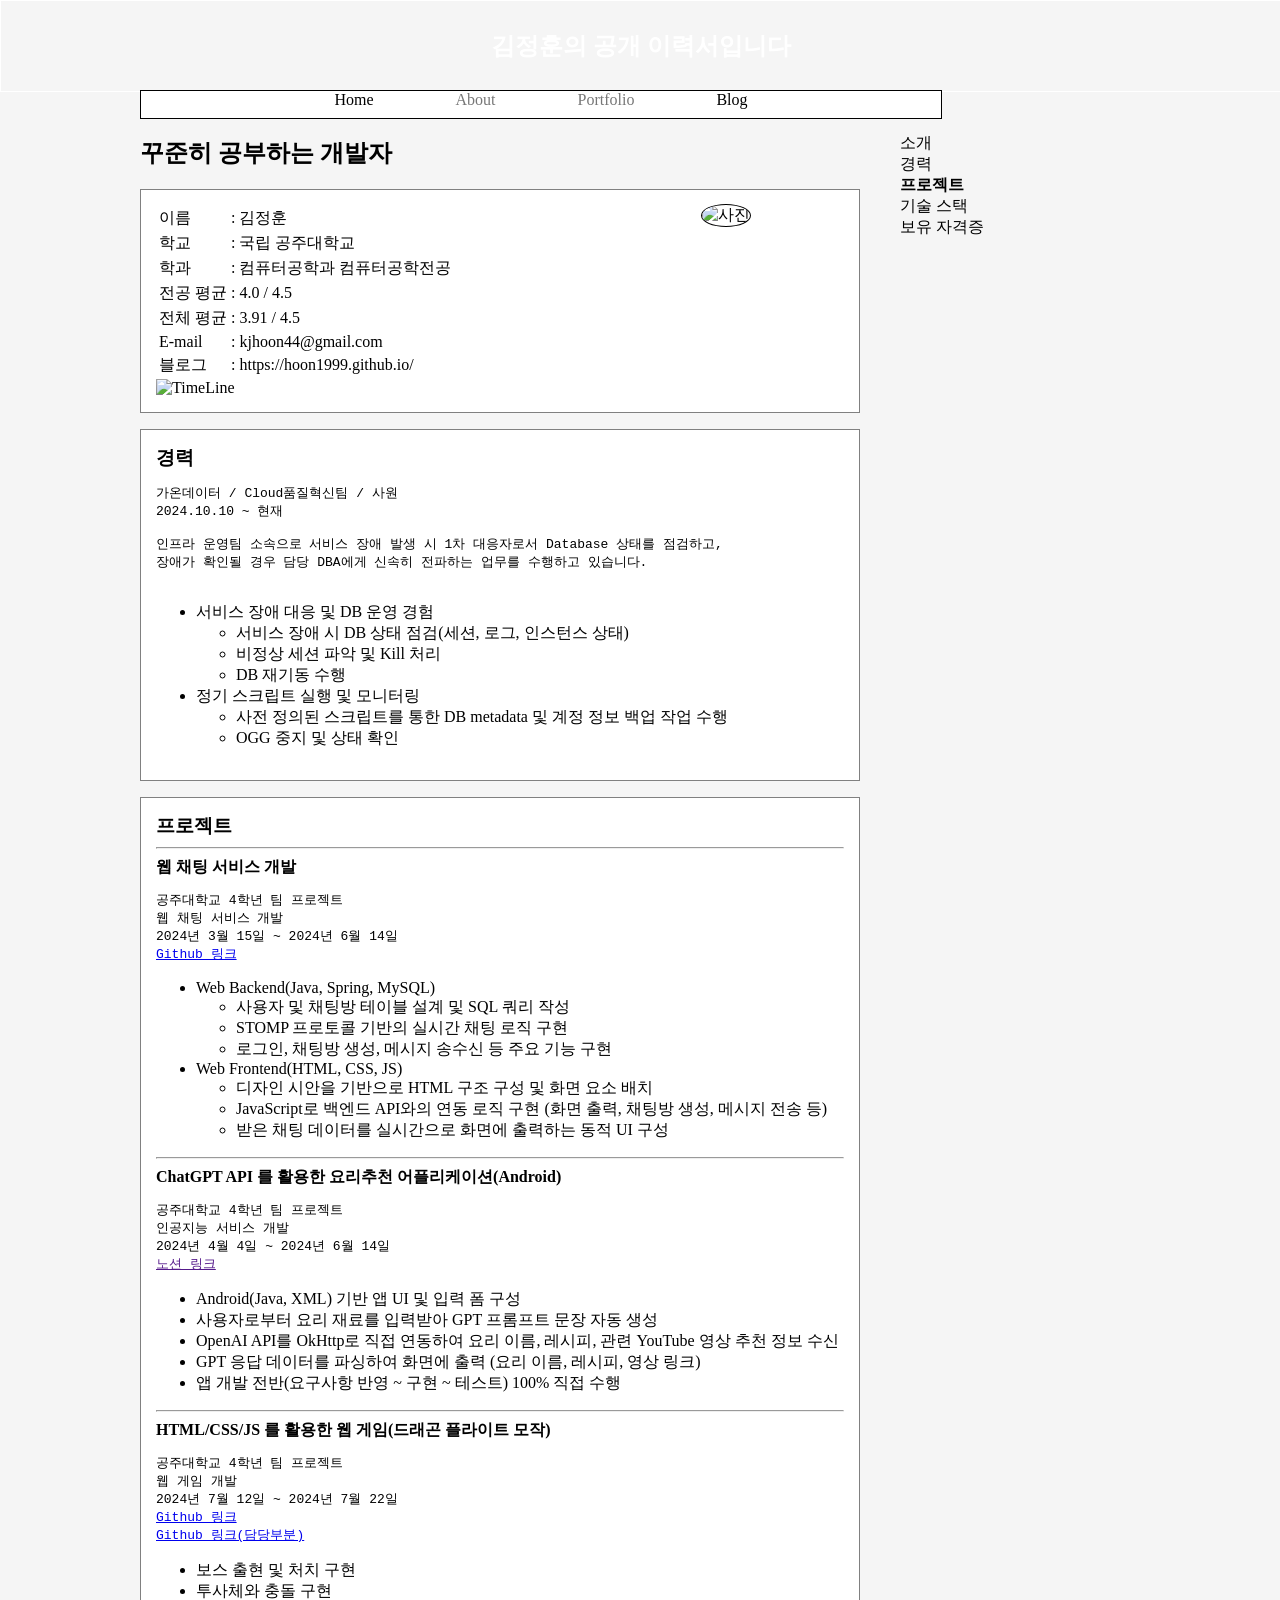
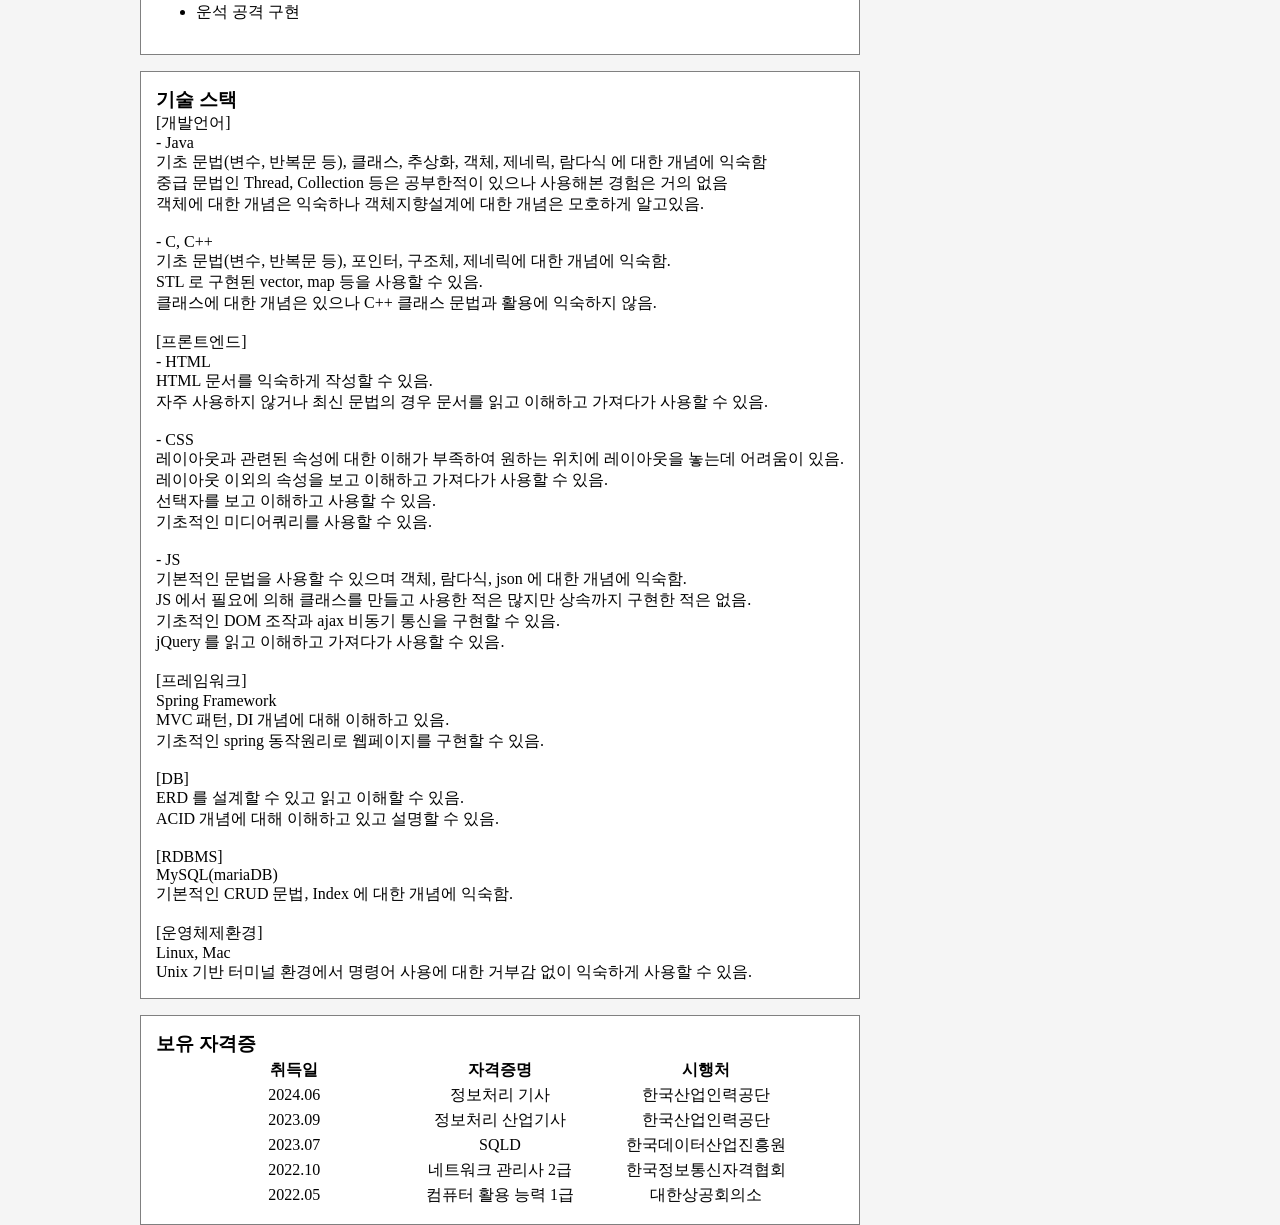
==== index.html @ f15c45e7 "fix: ToC 버그 수정 및 디버깅 코드 삭제 h3 태그에 data-index 값이 있어야 entry.target.dataset.index 로 값을 가져올 수 있었다." ====
<!DOCTYPE html>
<html lang="ko">

<head>
	<meta charset="UTF-8">
	<meta name="viewport" content="width=device-width, initial-scale=1.0">
	<title>resume</title>
	<style>
		
	</style>
	<link rel="stylesheet" href="./style.css">
	<script src="./js/toc.js"></script>
</head>

<body>
	<header>
		<h2>김정훈의 공개 이력서입니다</h2>
	</header>
	<nav>
		<ul class="nav">
			<li><a href="#" id="btnHome">Home</a></li>
			<li class="disabled"><a href="#section" id="btnAbout">About</a></li>
			<li class="disabled" id="btnPortfolio"><a>Portfolio</a></li>
			<li><a href="#footer" id="btnBlog">Blog</a></li>
		</ul>
	</nav>

	<section id="section">
		<h3 data-index="0" style="visibility: hidden; height: 0; margin: 0; padding: 0;">소개</h3>
		<h1>꾸준히 공부하는 개발자</h1>
		<p></p>
		<div id="imageWrapper" style="float: right; visibility: visible;">
			<img style="border-radius: 50%;" src="https://hoon1999.github.io/assets/img/avatar/profile.jpeg" alt="사진">
		</div>
		<div class="page-card">
			<table id="profile">
				<tr>
					<td>이름</td>
					<td>:</td>
					<td>김정훈</td>
				</tr>
				<tr>
					<td>학교</td>
					<td>:</td>
					<td>국립 공주대학교</td>
				</tr>
				<tr>
					<td>학과</td>
					<td>:</td>
					<td>컴퓨터공학과 컴퓨터공학전공</td>
				</tr>
				<tr>
					<td>전공 평균</td>
					<td>:</td>
					<td>4.0 / 4.5</td>
				</tr>
				<tr>
					<td>전체 평균</td>
					<td>:</td>
					<td>3.91 / 4.5</td>
				</tr>
				<tr>
					<td>E-mail</td>
					<td>:</td>
					<td>kjhoon44@gmail.com</td>
				</tr>
				<tr>
					<td>블로그</td>
					<td>:</td>
					<td>https://hoon1999.github.io/</td>
				</tr>
			</table>
			<img src="https://raw.githubusercontent.com/Hoon1999/resume/refs/heads/main/2024_Timeline.png" alt="TimeLine" width="100%">
		</div>

		<p></p>

		<div style="clear: both;" class="page-card">
			<h3 data-index="1">경력</h3>
			<pre>가온데이터 / Cloud품질혁신팀 / 사원 
2024.10.10 ~ 현재

인프라 운영팀 소속으로 서비스 장애 발생 시 1차 대응자로서 Database 상태를 점검하고, 
장애가 확인될 경우 담당 DBA에게 신속히 전파하는 업무를 수행하고 있습니다.
			</pre>
			<p>
				<ul>
					<li>서비스 장애 대응 및 DB 운영 경험</li>
					<ul>
						<li>서비스 장애 시 DB 상태 점검(세션, 로그, 인스턴스 상태)</li>
						<li>비정상 세션 파악 및 Kill 처리</li>
						<li>DB 재기동 수행</li>
					</ul>
					<li>정기 스크립트 실행 및 모니터링</li>
					<ul>
						<li>사전 정의된 스크립트를 통한 DB metadata 및 계정 정보 백업 작업 수행</li>
						<li>OGG 중지 및 상태 확인</li>
					</ul>
				</ul>
			</p>
		</div>
		<p></p>
		<div class="page-card">
			<h3 data-index="2">프로젝트</h3>
			<hr>
		<div>
			<h4>웹 채팅 서비스 개발</h4>
			<pre>공주대학교 4학년 팀 프로젝트
웹 채팅 서비스 개발
2024년 3월 15일 ~ 2024년 6월 14일
<A href="https://github.com/Hoon1999/knung">Github 링크</A></pre>
			<ul>
				<li>Web Backend(Java, Spring, MySQL)</li>
				<ul>
					<li>사용자 및 채팅방 테이블 설계 및 SQL 쿼리 작성</li>
					<li>STOMP 프로토콜 기반의 실시간 채팅 로직 구현</li>
					<li>로그인, 채팅방 생성, 메시지 송수신 등 주요 기능 구현</li>
				</ul>
				<li>Web Frontend(HTML, CSS, JS)</li>
				<ul>
					<li>디자인 시안을 기반으로 HTML 구조 구성 및 화면 요소 배치</li>
					<li>JavaScript로 백엔드 API와의 연동 로직 구현 (화면 출력, 채팅방 생성, 메시지 전송 등)</li>
					<li>받은 채팅 데이터를 실시간으로 화면에 출력하는 동적 UI 구성</li>
				</ul>
			</ul>
		</div>
		<hr>
		<div>
			<h4>ChatGPT API 를 활용한 요리추천 어플리케이션(Android)</h4>
			<pre>공주대학교 4학년 팀 프로젝트
인공지능 서비스 개발
2024년 4월 4일 ~ 2024년 6월 14일
<A href="">노션 링크</A></pre>
			<ul>
				<li>Android(Java, XML) 기반 앱 UI 및 입력 폼 구성</li>
				<li>사용자로부터 요리 재료를 입력받아 GPT 프롬프트 문장 자동 생성</li>
				<li>OpenAI API를 OkHttp로 직접 연동하여 요리 이름, 레시피, 관련 YouTube 영상 추천 정보 수신</li>
				<li>GPT 응답 데이터를 파싱하여 화면에 출력 (요리 이름, 레시피, 영상 링크)</li>
				<li>앱 개발 전반(요구사항 반영 ~ 구현 ~ 테스트) 100% 직접 수행</li>
			</ul>
		</div>
		<hr>
		<div>
			<h4>HTML/CSS/JS 를 활용한 웹 게임(드래곤 플라이트 모작)</h4>
			<pre>공주대학교 4학년 팀 프로젝트
웹 게임 개발
2024년 7월 12일 ~ 2024년 7월 22일
<A href="https://github.com/seojin0806/html_teamproject">Github 링크</A>
<A href="https://github.com/seojin0806/html_teamproject/blob/main/source/js/boss.js">Github 링크(담당부분)</A></pre>
			<ul>
				<li>보스 출현 및 처치 구현</li>
				<li>투사체와 충돌 구현</li>
				<li>운석 공격 구현</li>
			</ul>
		</div>
		</div>
		<p></p>
		<div class="page-card">
			<h3 data-index="3">기술 스택</h3>
			[개발언어]<br>
			- Java <br>
			기초 문법(변수, 반복문 등), 클래스, 추상화, 객체, 제네릭, 람다식 에 대한 개념에 익숙함<br>
			중급 문법인 Thread, Collection 등은 공부한적이 있으나 사용해본 경험은 거의 없음<br>
			객체에 대한 개념은 익숙하나 객체지향설계에 대한 개념은 모호하게 알고있음.<br>
			<br>
			- C, C++<br>
			기초 문법(변수, 반복문 등), 포인터, 구조체, 제네릭에 대한 개념에 익숙함.<br>
			STL 로 구현된 vector, map 등을 사용할 수 있음.<br>
			클래스에 대한 개념은 있으나 C++ 클래스 문법과 활용에 익숙하지 않음.<br>
			<br>
			[프론트엔드]<br>
			- HTML<br>
			HTML 문서를 익숙하게 작성할 수 있음.<br>
			자주 사용하지 않거나 최신 문법의 경우 문서를 읽고 이해하고 가져다가 사용할 수 있음.<br>
			<br>
			- CSS<br>
			레이아웃과 관련된 속성에 대한 이해가 부족하여 원하는 위치에 레이아웃을 놓는데 어려움이 있음.<br>
			레이아웃 이외의 속성을 보고 이해하고 가져다가 사용할 수 있음.<br>
			선택자를 보고 이해하고 사용할 수 있음.<br>
			기초적인 미디어쿼리를 사용할 수 있음.<br>
			<br>
			- JS<br>
			기본적인 문법을 사용할 수 있으며 객체, 람다식, json 에 대한 개념에 익숙함.<br>
			JS 에서 필요에 의해 클래스를 만들고 사용한 적은 많지만 상속까지 구현한 적은 없음.<br>
			기초적인 DOM 조작과 ajax 비동기 통신을 구현할 수 있음.<br>
			jQuery 를 읽고 이해하고 가져다가 사용할 수 있음.<br>
			<br>
			[프레임워크]<br>
			Spring Framework<br>
			MVC 패턴, DI 개념에 대해 이해하고 있음.<br>
			기초적인 spring 동작원리로 웹페이지를 구현할 수 있음.<br>
			<br>
			[DB]<br>
			ERD 를 설계할 수 있고 읽고 이해할 수 있음.<br>
			ACID 개념에 대해 이해하고 있고 설명할 수 있음.<br>
			<br>
			[RDBMS]<br>
			MySQL(mariaDB)<br>
			기본적인 CRUD 문법, Index 에 대한 개념에 익숙함.<br>
			<br>
			[운영체제환경]<br>
			Linux, Mac<br>
			Unix 기반 터미널 환경에서 명령어 사용에 대한 거부감 없이 익숙하게 사용할 수 있음.<br>
		</div>

		<p></p>
		
		<div class="page-card">
			<h3 data-index="4">보유 자격증</h3>
			<table style="width: 90%; margin: 0 auto;">
				<thead>
					<tr>
						<th>취득일</th>
						<th>자격증명</th>
						<th>시행처</th>
					</tr>
				</thead>
				<tbody>
					<tr>
						<td>2024.06</td>
						<td>정보처리 기사</td>
						<td>한국산업인력공단</td>
					</tr>
					<tr>
						<td>2023.09</td>
						<td>정보처리 산업기사</td>
						<td>한국산업인력공단</td>
					</tr>
					<tr>
						<td>2023.07</td>
						<td>SQLD</td>
						<td>한국데이터산업진흥원</td>
					</tr>
					<tr>
						<td>2022.10</td>
						<td>네트워크 관리사 2급</td>
						<td>한국정보통신자격협회</td>
					</tr>
					<tr>
						<td>2022.05</td>
						<td>컴퓨터 활용 능력 1급</td>
						<td>대한상공회의소</td>
					</tr>
				</tbody>
			</table>
		</div>

	</section>
	<aside>
		<ul id="toc-list">
		</ul>
	</aside>
	<!-- <footer id="footer" style="clear:both">
		<br>
		E-mail : kjhoon44@gmail.com<br>
		Github : https://github.com/Hoon1999/<br>
		GitBlog : https://hoon1999.github.io/<br>
	</footer> -->

	<script>
		createToC();
		let btnHome = document.getElementById('btnHome');
		btnHome.addEventListener('click', function (e) {
			e.preventDefault();

			window.scrollTo({ top: 0, behavior: 'smooth' });

		})
		// let btnAbout = document.getElementById('btnAbout');
		// btnAbout.addEventListener('click', function (e) {
		// 	e.preventDefault();

		// 	let element = document.querySelector('.hobby');
		// 	let headerOffset = 340;
		// 	let elementPosition = element.getBoundingClientRect().top;
		// 	let offsetPosition = elementPosition + window.pageYOffset - headerOffset;

		// 	window.scrollTo({ top: offsetPosition, behavior: 'smooth' });

		// })
		let btnBlog = document.getElementById('btnBlog');
		btnBlog.addEventListener('click', function (e) {
			e.preventDefault();

			window.scrollTo({ top: 2360, behavior: 'smooth' });

		})
		// window.addEventListener('scroll', function () {

		// 	let a = window.scrollX;
		// 	let b = window.scrollY;
		// 	console.log(b);
		// })
	</script>
</body>

</html>
---- style.css ----
html {
    background-color: whitesmoke;
}

header,
nav {
    width: 800px;
}

body {
    width: 1000px;
    margin: 0px;
    margin-left: auto;
    margin-right: auto;
    background-color: transparent;
    display: flex;
}

header {
    border: 1px solid;
    text-align: center;
    line-height: 10vh;
    top: 0;
    left: 0;
    width: 100%;
    height: 10vh;
    background-image: url("https://github.com/Hoon1999/hoon1999.github.io/assets/100833901/7d29a40a-dee0-406c-abfc-4e9dd7403afb");
    background-repeat: no-repeat;
    background-size: cover;
    color: white;
    position: fixed;
}

nav {
    border: 1px solid;
    text-align: center;
    background-color: white;
    position: fixed;
    top: 10vh;
    height: 3vh;
}

nav ul {
    margin: 0;
    padding-inline-start: 0;
}

.nav>li {
    list-style: none;
    display: inline;
    margin: 3%;
}

.nav>li>a {
    display: inline;
    padding: 10px 15px;
}

.nav>li>a:hover,
.nav>li>a:focus,
.nav>li>a:link,
.nav>li>a:visited {
    text-decoration: none;
    color: inherit;
}

.nav>li.disabled>a {
    color: #777;
}

section {
    height: auto;
    margin-left: 0%;
    float: none;
    margin-top: 13vh;
}

.page-card {
    background-color: white;
    border: 1px solid gray;
    padding: 15px;
}

footer {
    height: 10vh;
    background-color: #F2F2F2;
}

h2,
h3,
h4 {
    margin: 0px;
}


#imageWrapper {
    width: 20%;
    aspect-ratio: 1/1;
    margin: 15px;
}

#imageWrapper>img {
    width: 100%;
    aspect-ratio: 1/1;
    border: 1px solid black;
}
th {
    width: 25%;
}
td {
    text-align: center;
}
#profile td {
    text-align: left;
}

aside {
    width: 200px;
    margin-top: 13vh;
    position: sticky;
    top: 13vh;
    height: 200px;
}

.toc-list>a {
    text-decoration: none;
    color: inherit;
}

.toc-item {
    list-style: none;
}

.toc-item.selected {
    font-weight: bold;
}
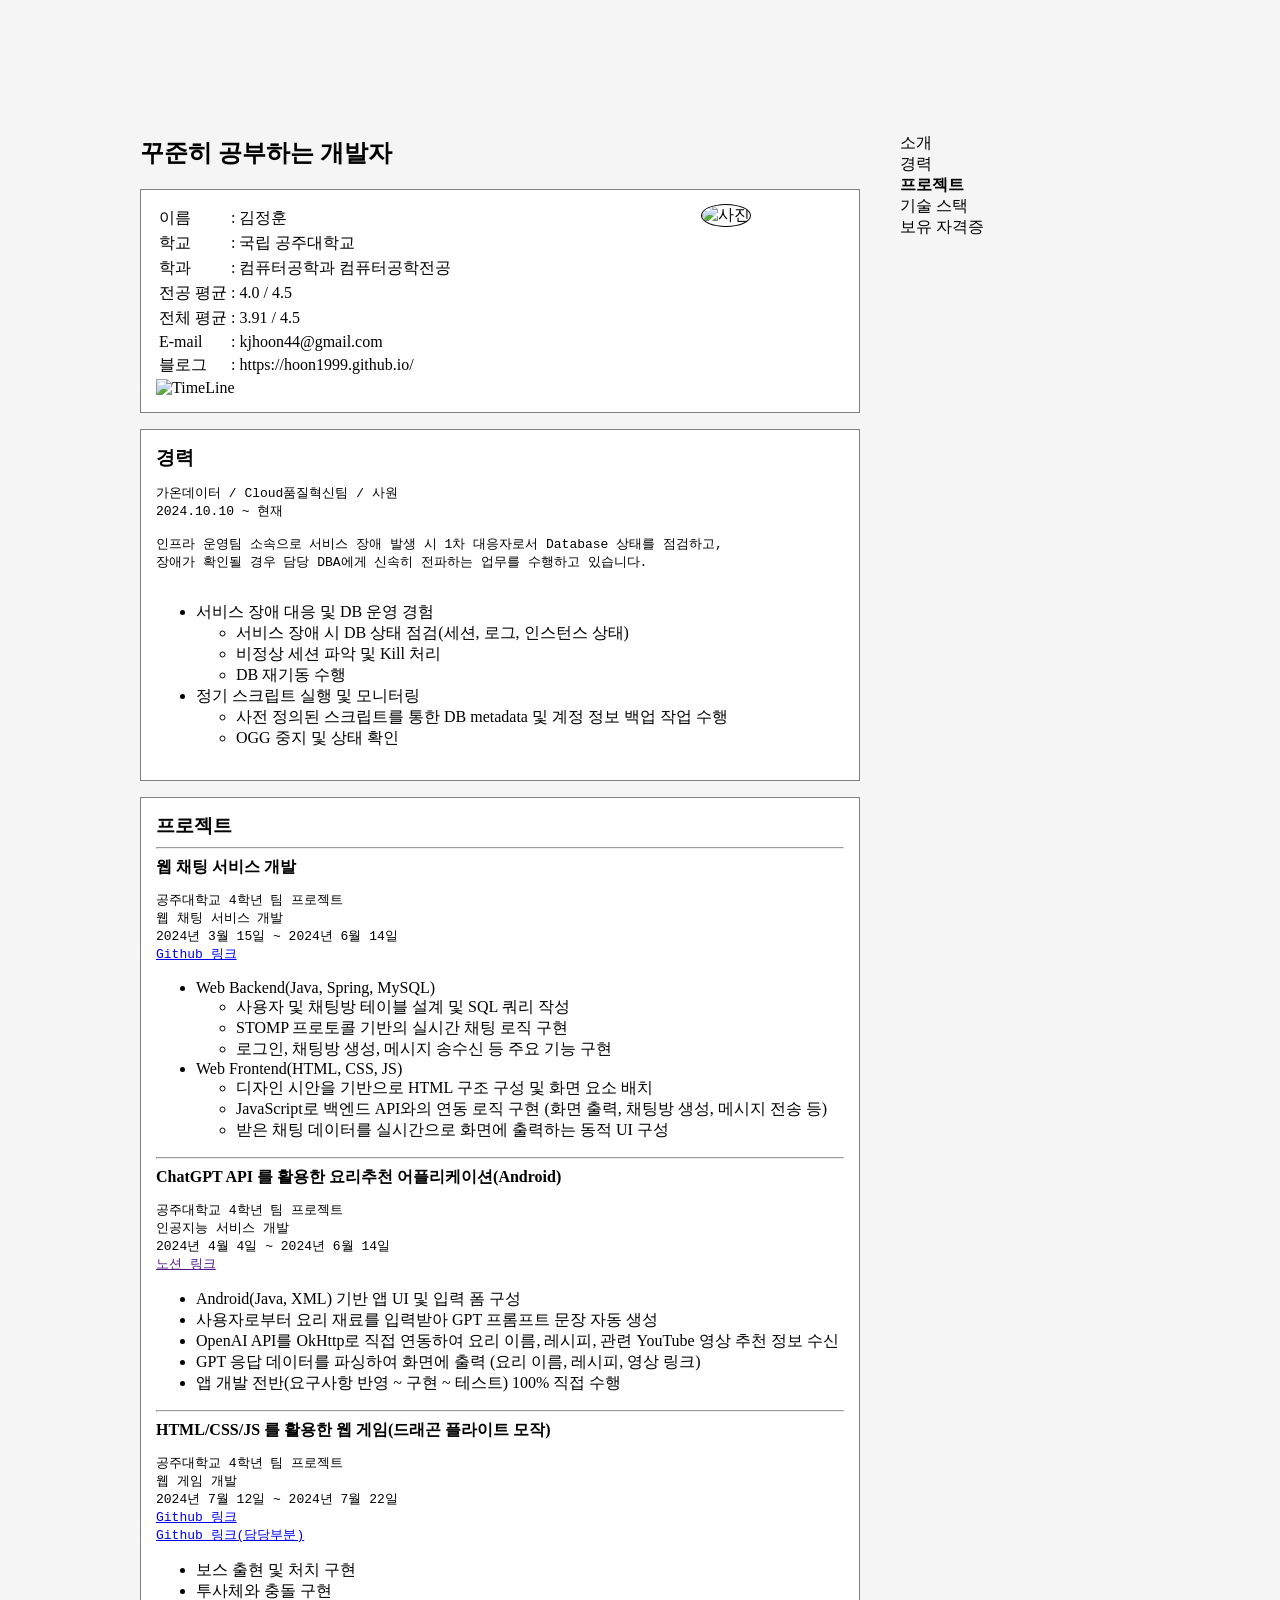
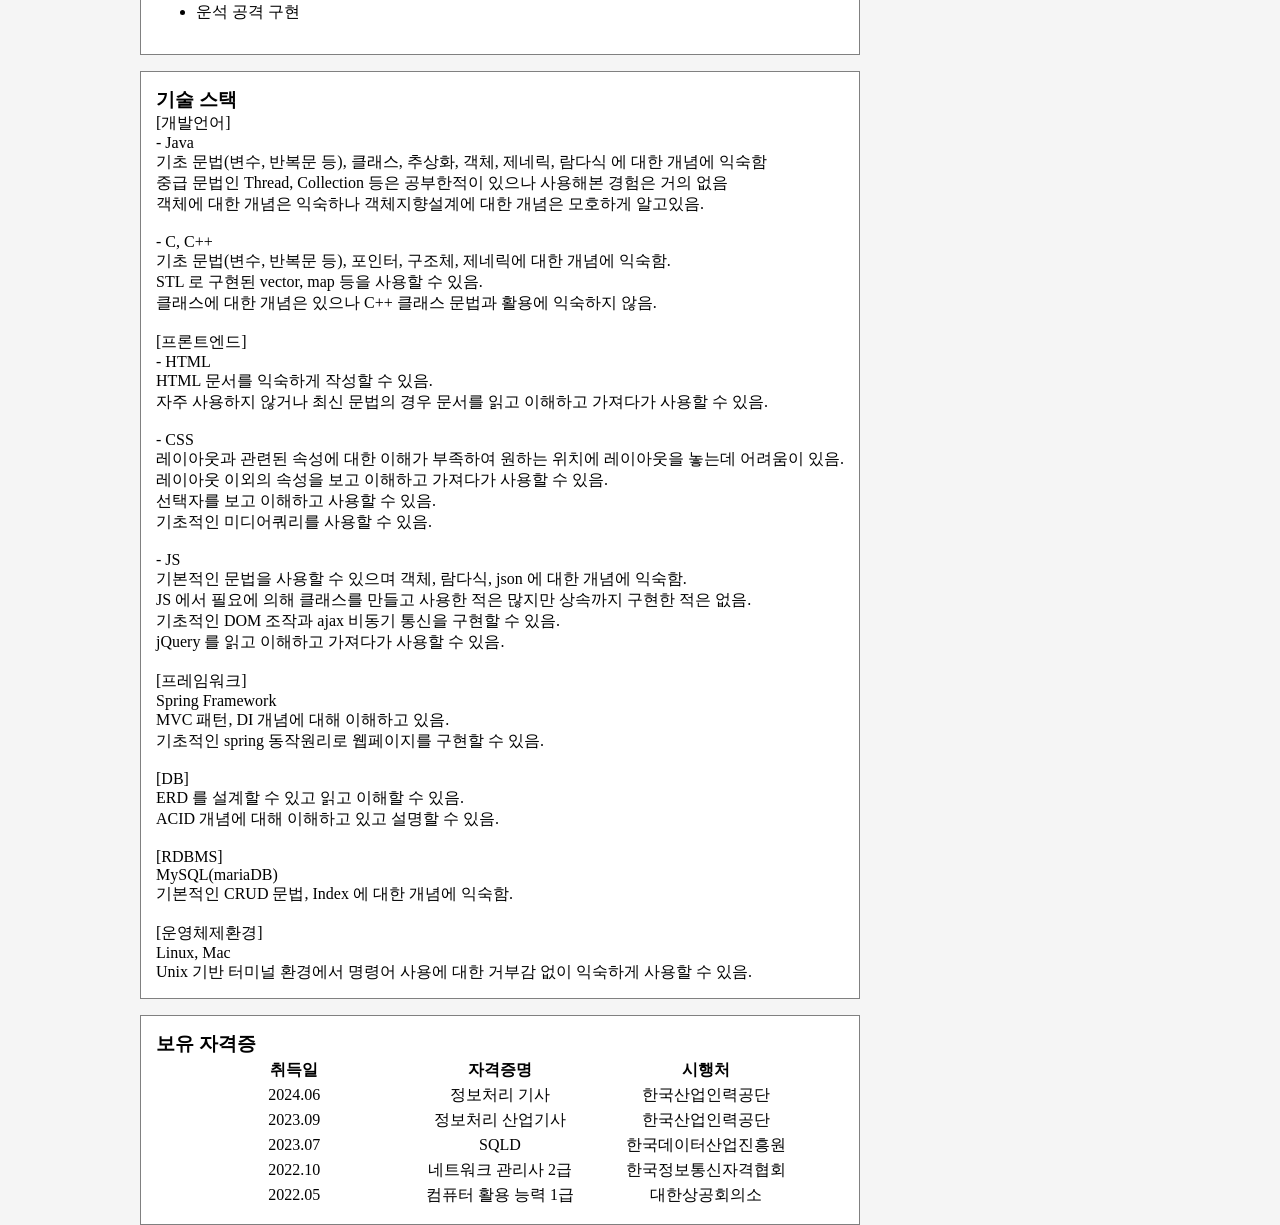
==== commit 043ea70d: "refactor: header, nav 삭제 및 ToC 스크롤 offset 수정" ====
--- a/index.html
+++ b/index.html
@@ -13,18 +13,7 @@
 </head>
 
 <body>
-	<header>
-		<h2>김정훈의 공개 이력서입니다</h2>
-	</header>
-	<nav>
-		<ul class="nav">
-			<li><a href="#" id="btnHome">Home</a></li>
-			<li class="disabled"><a href="#section" id="btnAbout">About</a></li>
-			<li class="disabled" id="btnPortfolio"><a>Portfolio</a></li>
-			<li><a href="#footer" id="btnBlog">Blog</a></li>
-		</ul>
-	</nav>
-
+	
 	<section id="section">
 		<h3 data-index="0" style="visibility: hidden; height: 0; margin: 0; padding: 0;">소개</h3>
 		<h1>꾸준히 공부하는 개발자</h1>
--- a/style.css
+++ b/style.css
@@ -1,10 +1,5 @@
 html {
     background-color: whitesmoke;
-}
-
-header,
-nav {
-    width: 800px;
 }
 
 body {
@@ -29,43 +24,6 @@
     background-size: cover;
     color: white;
     position: fixed;
-}
-
-nav {
-    border: 1px solid;
-    text-align: center;
-    background-color: white;
-    position: fixed;
-    top: 10vh;
-    height: 3vh;
-}
-
-nav ul {
-    margin: 0;
-    padding-inline-start: 0;
-}
-
-.nav>li {
-    list-style: none;
-    display: inline;
-    margin: 3%;
-}
-
-.nav>li>a {
-    display: inline;
-    padding: 10px 15px;
-}
-
-.nav>li>a:hover,
-.nav>li>a:focus,
-.nav>li>a:link,
-.nav>li>a:visited {
-    text-decoration: none;
-    color: inherit;
-}
-
-.nav>li.disabled>a {
-    color: #777;
 }
 
 section {
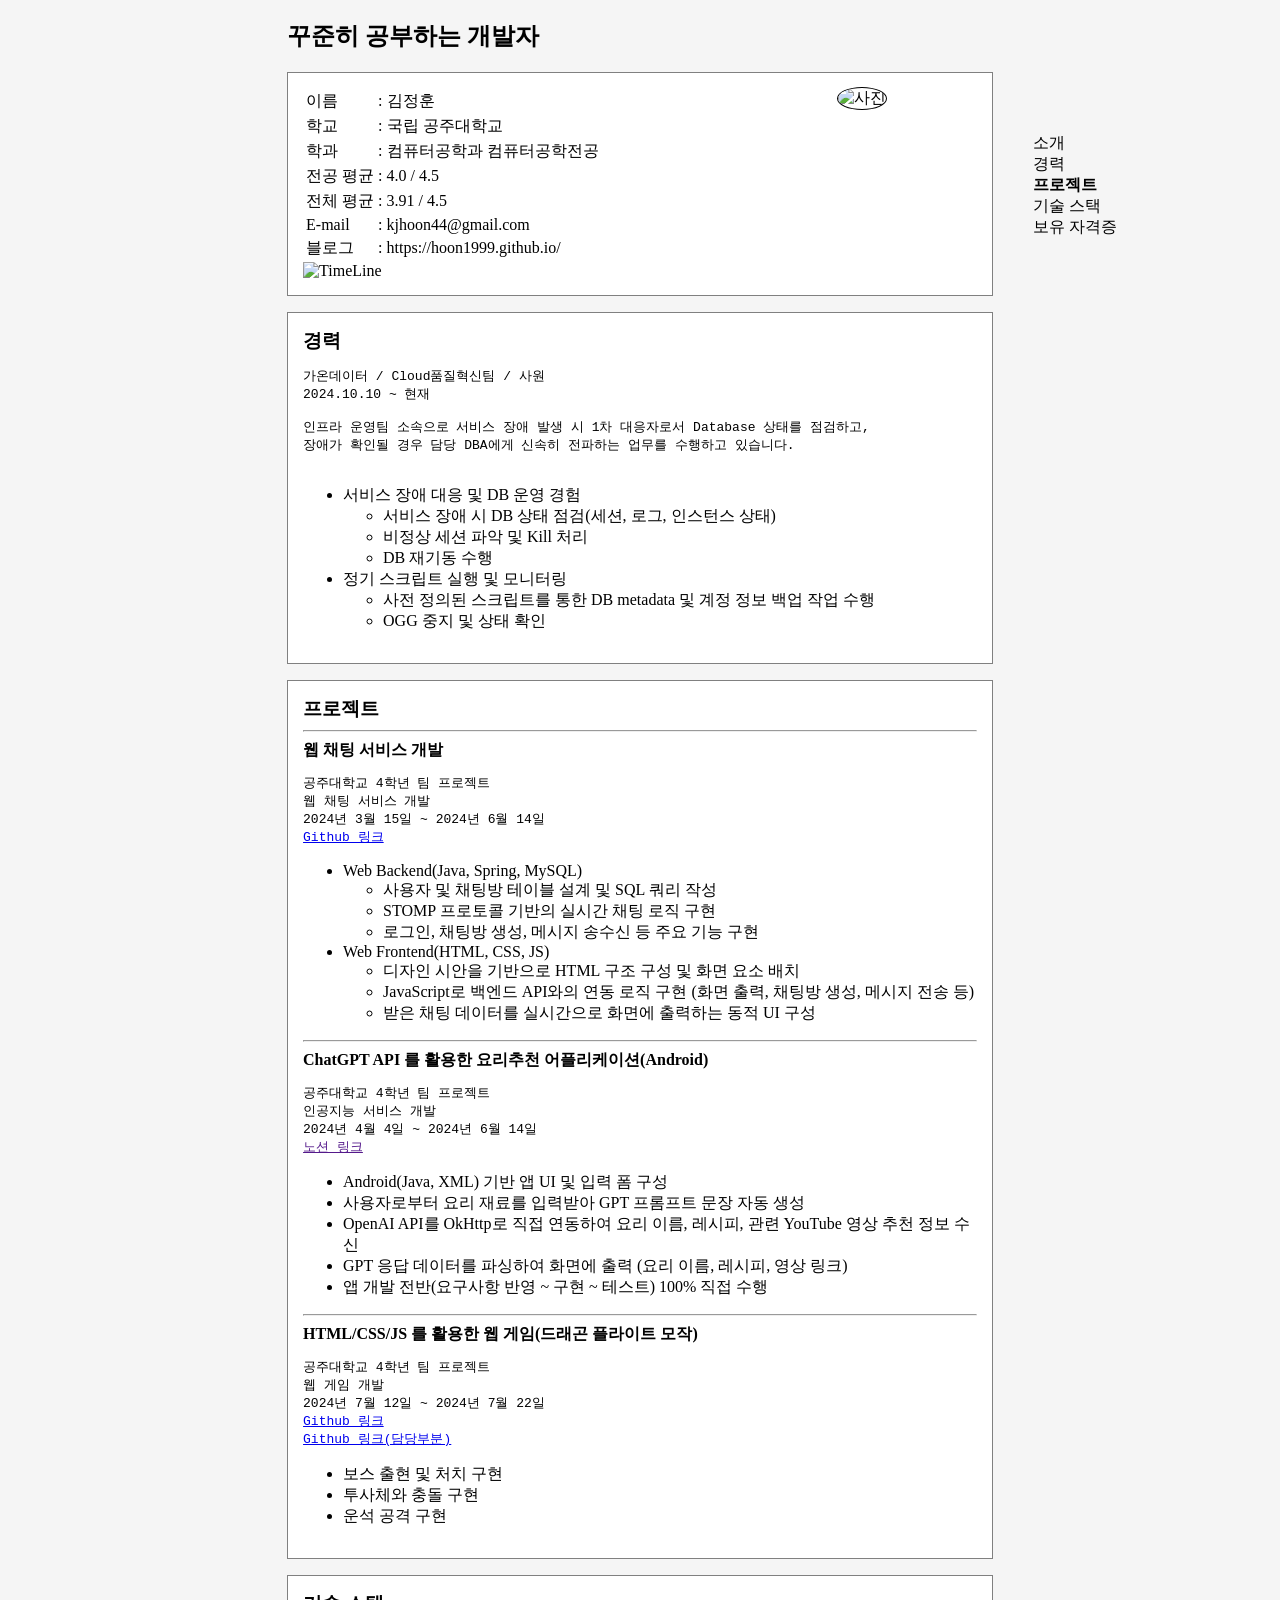
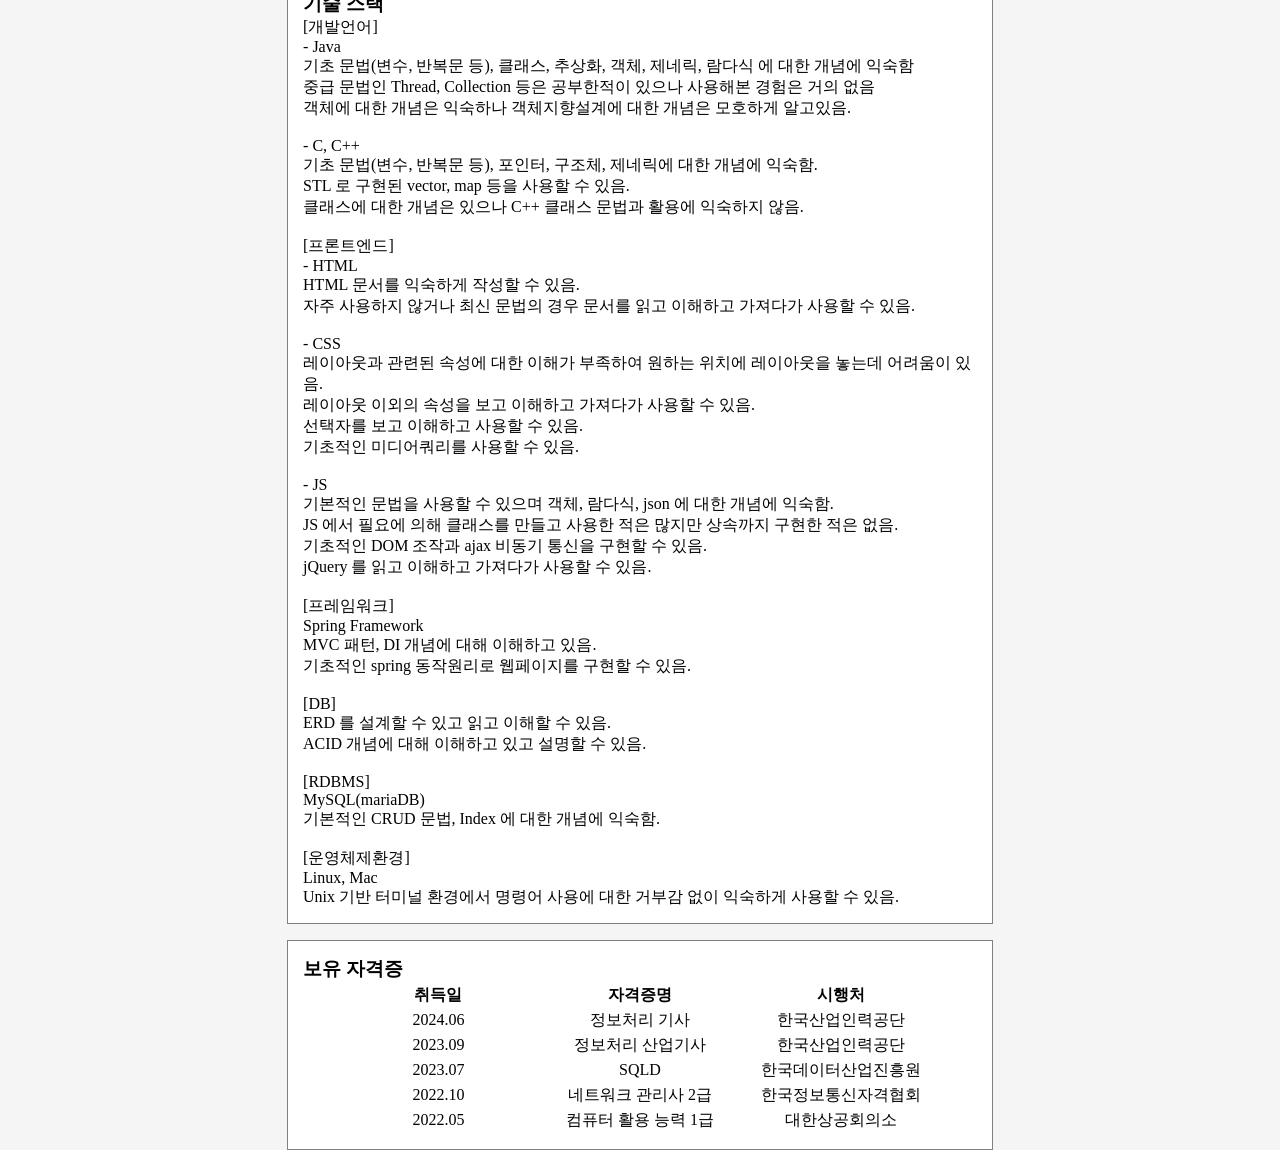
==== commit 230c0232: "style: section 중앙정렬 및 자잘한 수정 aside 의 width 를 150 으로 수정 좌우 대칭을 위해 section의 왼쪽에 aside 추가" ====
--- a/index.html
+++ b/index.html
@@ -13,7 +13,9 @@
 </head>
 
 <body>
-	
+	<aside>
+		<!-- 좌우대칭용 빈공간 -->
+	</aside>
 	<section id="section">
 		<h3 data-index="0" style="visibility: hidden; height: 0; margin: 0; padding: 0;">소개</h3>
 		<h1>꾸준히 공부하는 개발자</h1>
--- a/style.css
+++ b/style.css
@@ -30,7 +30,7 @@
     height: auto;
     margin-left: 0%;
     float: none;
-    margin-top: 13vh;
+    margin-top: 0vh;
 }
 
 .page-card {
@@ -73,7 +73,7 @@
 }
 
 aside {
-    width: 200px;
+    width: 150px;
     margin-top: 13vh;
     position: sticky;
     top: 13vh;
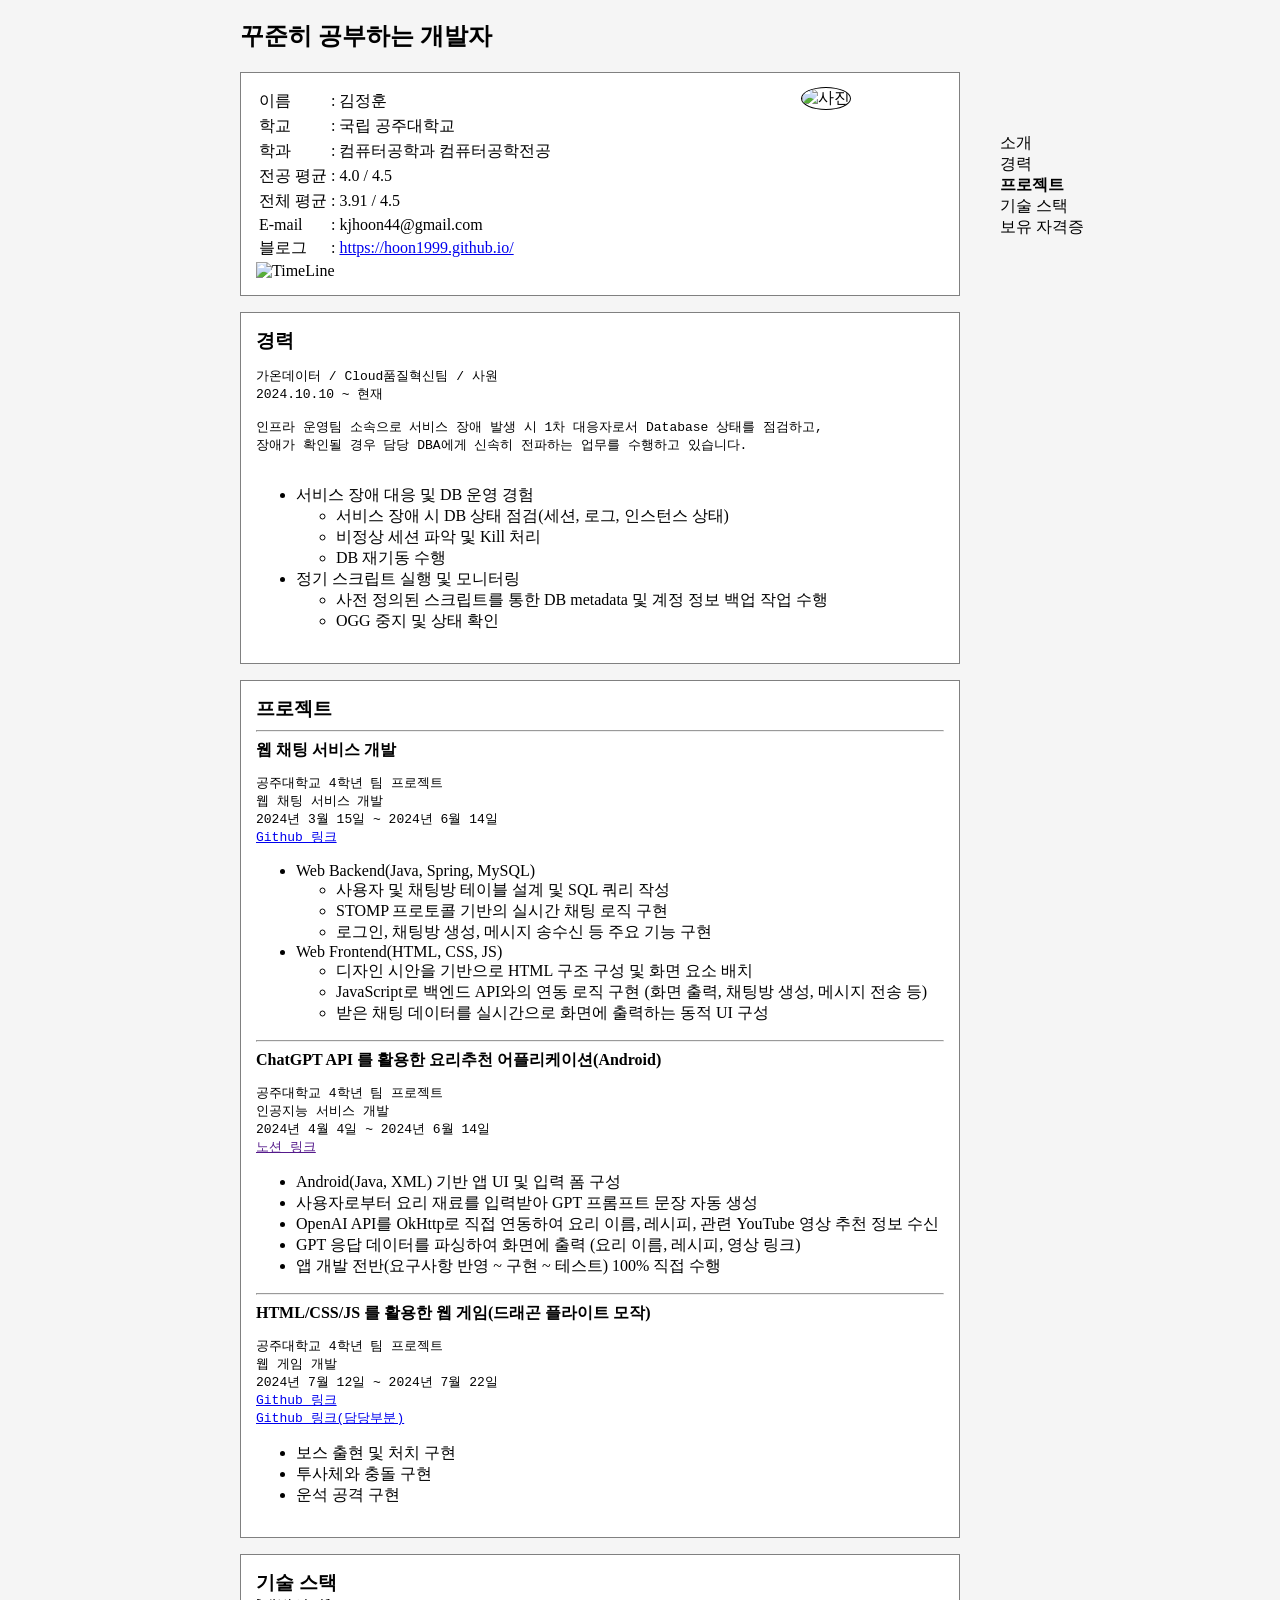
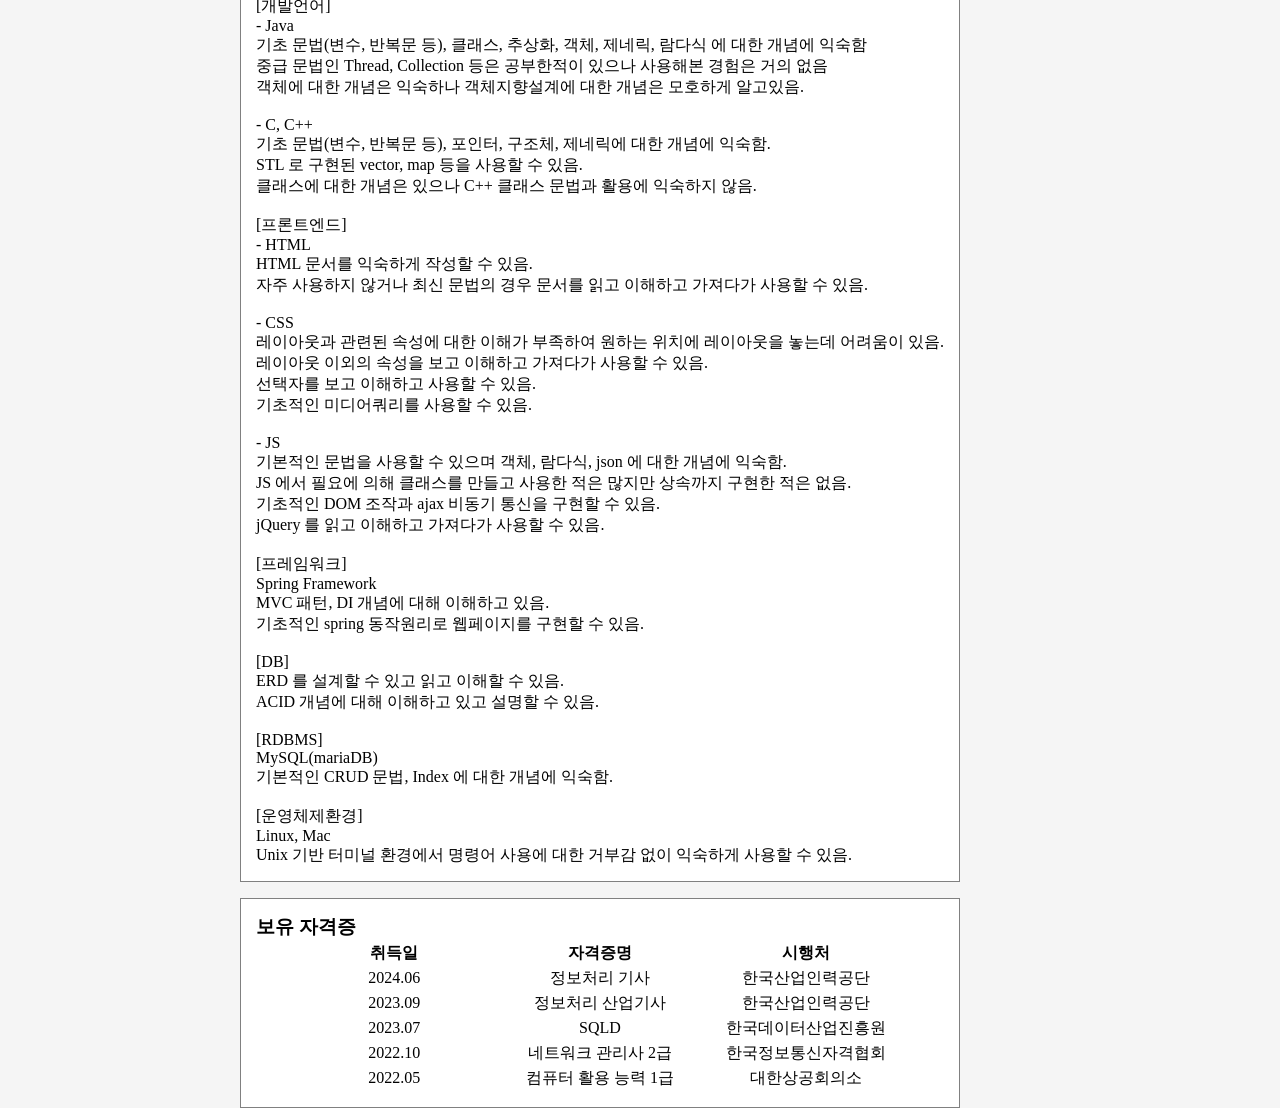
==== commit 8fe28ace: "feat: 블로그로 가는 하이퍼링크 추가" ====
--- a/index.html
+++ b/index.html
@@ -58,7 +58,7 @@
 				<tr>
 					<td>블로그</td>
 					<td>:</td>
-					<td>https://hoon1999.github.io/</td>
+					<td><a href="https://hoon1999.github.io/">https://hoon1999.github.io/</a></td>
 				</tr>
 			</table>
 			<img src="https://raw.githubusercontent.com/Hoon1999/resume/refs/heads/main/2024_Timeline.png" alt="TimeLine" width="100%">
--- a/style.css
+++ b/style.css
@@ -3,7 +3,7 @@
 }
 
 body {
-    width: 1000px;
+    width: 1200px;
     margin: 0px;
     margin-left: auto;
     margin-right: auto;
@@ -38,7 +38,10 @@
     border: 1px solid gray;
     padding: 15px;
 }
-
+tr>a {
+    text-decoration: none;
+    color: inherit;
+}
 footer {
     height: 10vh;
     background-color: #F2F2F2;
@@ -73,7 +76,7 @@
 }
 
 aside {
-    width: 150px;
+    width: 200px;
     margin-top: 13vh;
     position: sticky;
     top: 13vh;
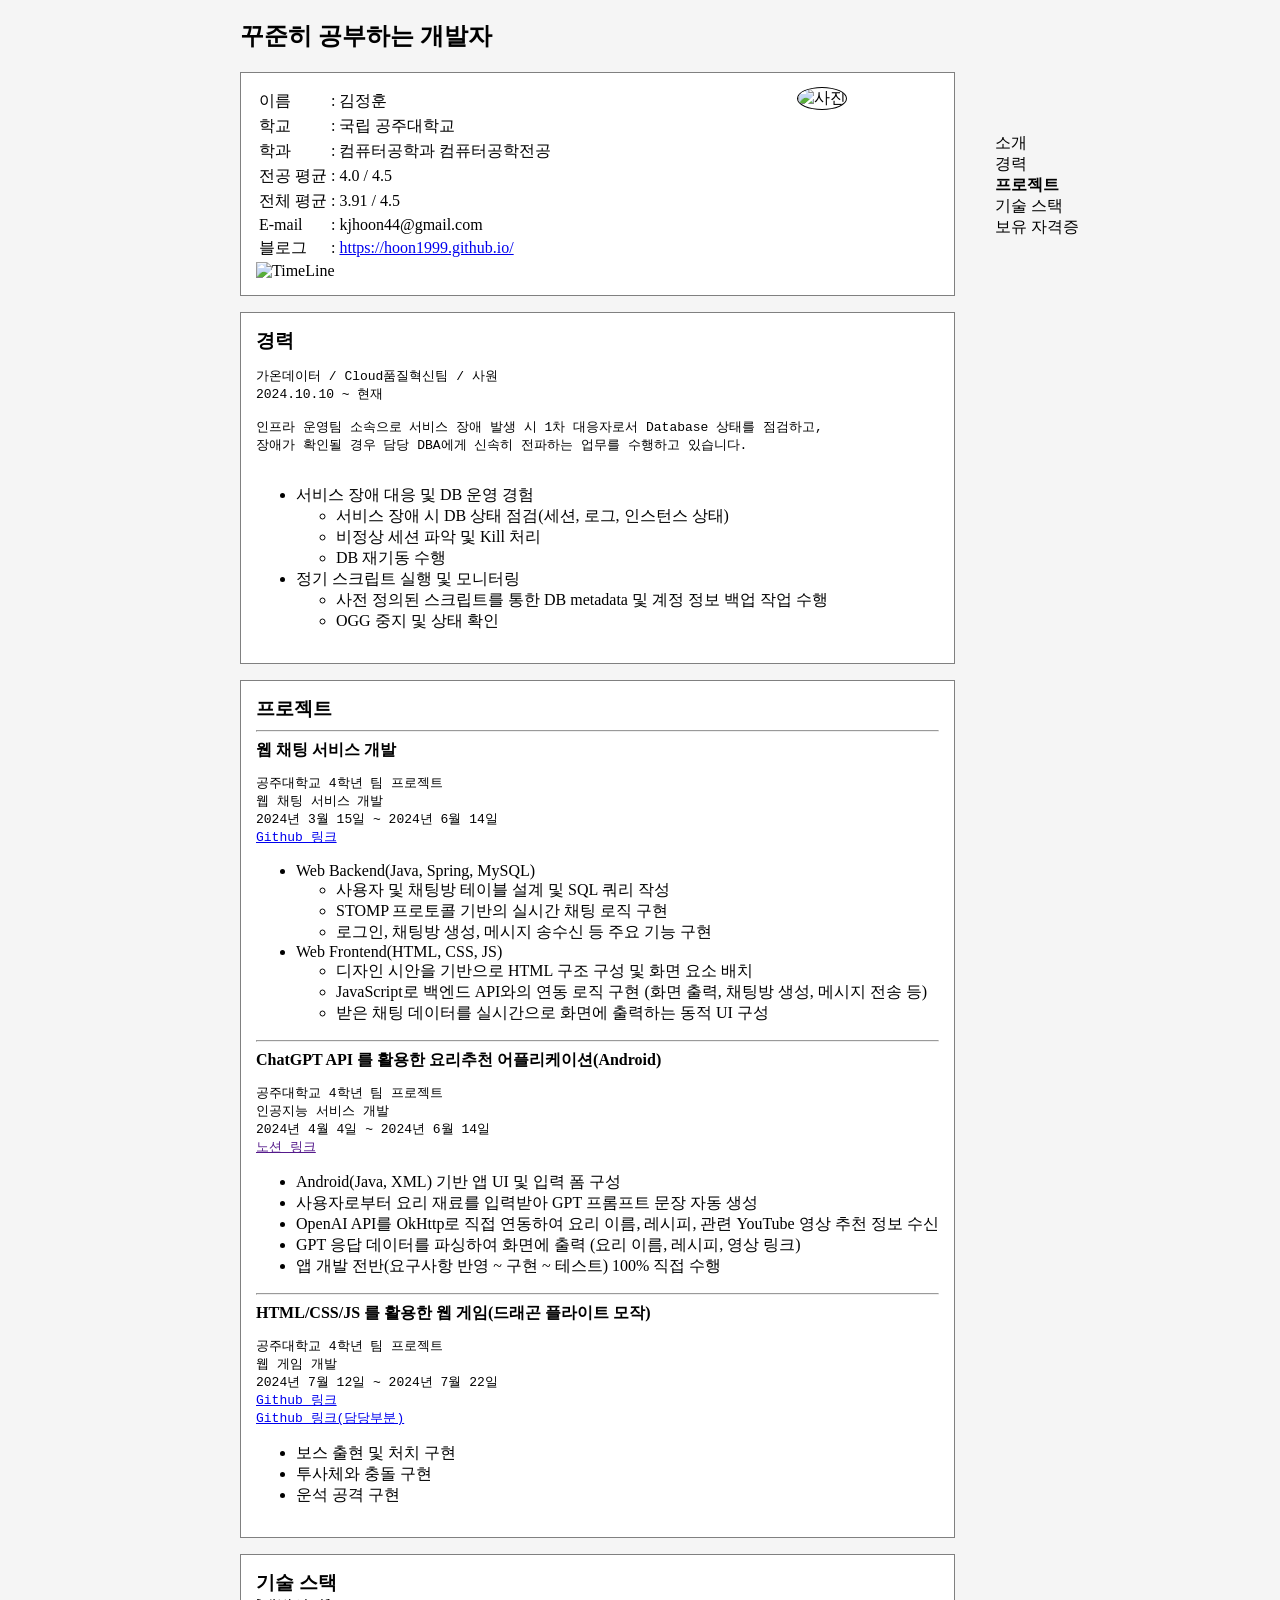
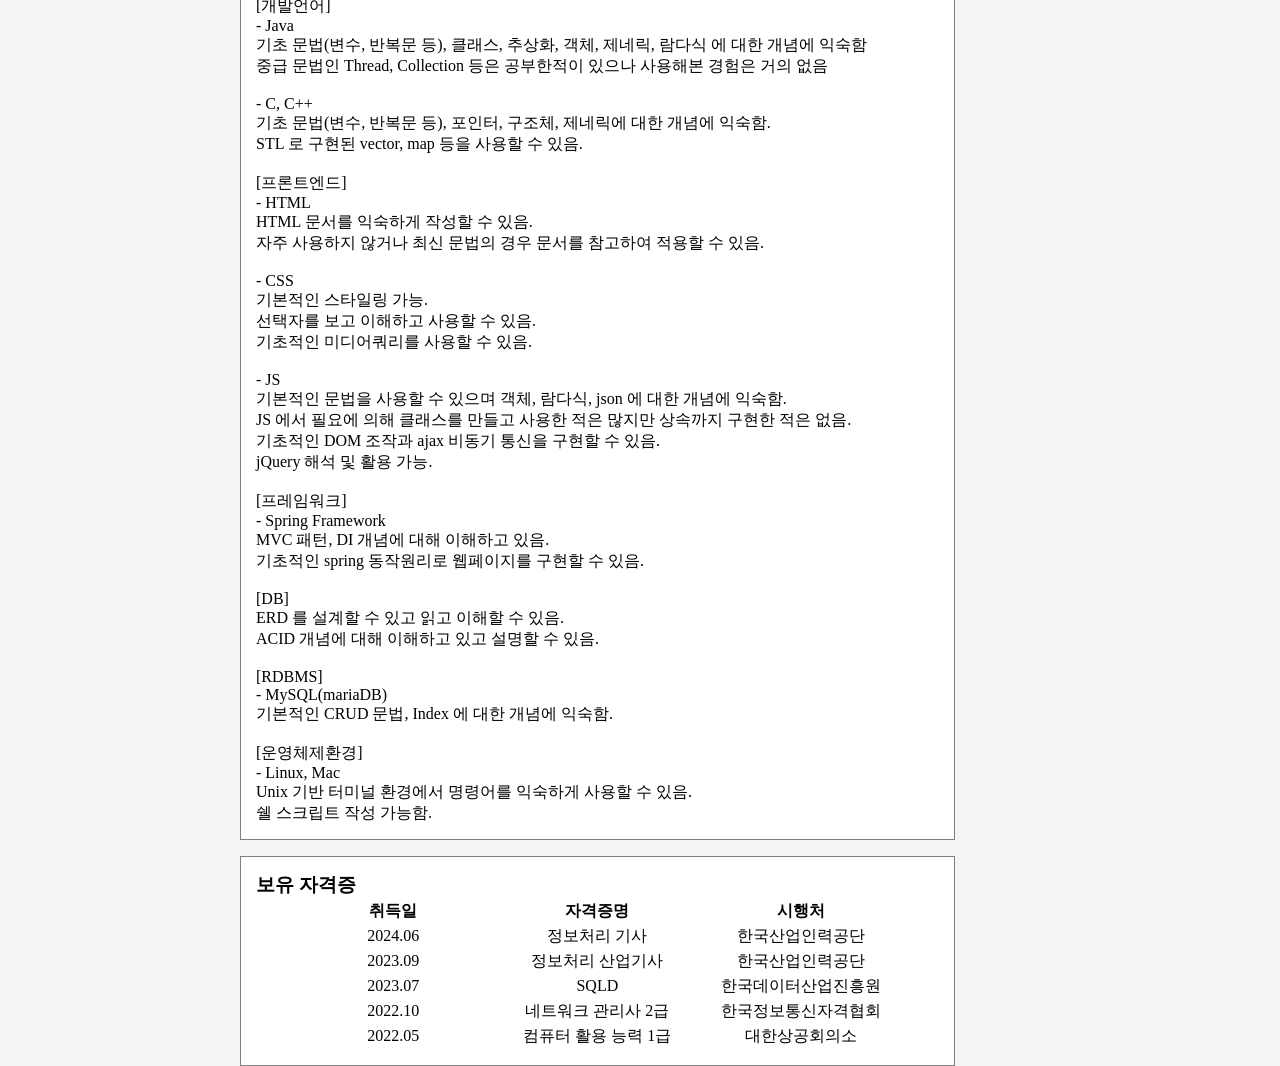
==== commit d0d24b61: "docs: 기술스택 부정적인 표현 삭제" ====
--- a/index.html
+++ b/index.html
@@ -152,21 +152,18 @@
 			- Java <br>
 			기초 문법(변수, 반복문 등), 클래스, 추상화, 객체, 제네릭, 람다식 에 대한 개념에 익숙함<br>
 			중급 문법인 Thread, Collection 등은 공부한적이 있으나 사용해본 경험은 거의 없음<br>
-			객체에 대한 개념은 익숙하나 객체지향설계에 대한 개념은 모호하게 알고있음.<br>
 			<br>
 			- C, C++<br>
 			기초 문법(변수, 반복문 등), 포인터, 구조체, 제네릭에 대한 개념에 익숙함.<br>
 			STL 로 구현된 vector, map 등을 사용할 수 있음.<br>
-			클래스에 대한 개념은 있으나 C++ 클래스 문법과 활용에 익숙하지 않음.<br>
 			<br>
 			[프론트엔드]<br>
 			- HTML<br>
 			HTML 문서를 익숙하게 작성할 수 있음.<br>
-			자주 사용하지 않거나 최신 문법의 경우 문서를 읽고 이해하고 가져다가 사용할 수 있음.<br>
+			자주 사용하지 않거나 최신 문법의 경우 문서를 참고하여 적용할 수 있음.<br>
 			<br>
 			- CSS<br>
-			레이아웃과 관련된 속성에 대한 이해가 부족하여 원하는 위치에 레이아웃을 놓는데 어려움이 있음.<br>
-			레이아웃 이외의 속성을 보고 이해하고 가져다가 사용할 수 있음.<br>
+			기본적인 스타일링 가능.<br>
 			선택자를 보고 이해하고 사용할 수 있음.<br>
 			기초적인 미디어쿼리를 사용할 수 있음.<br>
 			<br>
@@ -174,10 +171,10 @@
 			기본적인 문법을 사용할 수 있으며 객체, 람다식, json 에 대한 개념에 익숙함.<br>
 			JS 에서 필요에 의해 클래스를 만들고 사용한 적은 많지만 상속까지 구현한 적은 없음.<br>
 			기초적인 DOM 조작과 ajax 비동기 통신을 구현할 수 있음.<br>
-			jQuery 를 읽고 이해하고 가져다가 사용할 수 있음.<br>
+			jQuery 해석 및 활용 가능.<br>
 			<br>
 			[프레임워크]<br>
-			Spring Framework<br>
+			- Spring Framework<br>
 			MVC 패턴, DI 개념에 대해 이해하고 있음.<br>
 			기초적인 spring 동작원리로 웹페이지를 구현할 수 있음.<br>
 			<br>
@@ -186,12 +183,13 @@
 			ACID 개념에 대해 이해하고 있고 설명할 수 있음.<br>
 			<br>
 			[RDBMS]<br>
-			MySQL(mariaDB)<br>
+			- MySQL(mariaDB)<br>
 			기본적인 CRUD 문법, Index 에 대한 개념에 익숙함.<br>
 			<br>
 			[운영체제환경]<br>
-			Linux, Mac<br>
-			Unix 기반 터미널 환경에서 명령어 사용에 대한 거부감 없이 익숙하게 사용할 수 있음.<br>
+			- Linux, Mac<br>
+			Unix 기반 터미널 환경에서 명령어를 익숙하게 사용할 수 있음.<br>
+			쉘 스크립트 작성 가능함.<br>
 		</div>
 
 		<p></p>
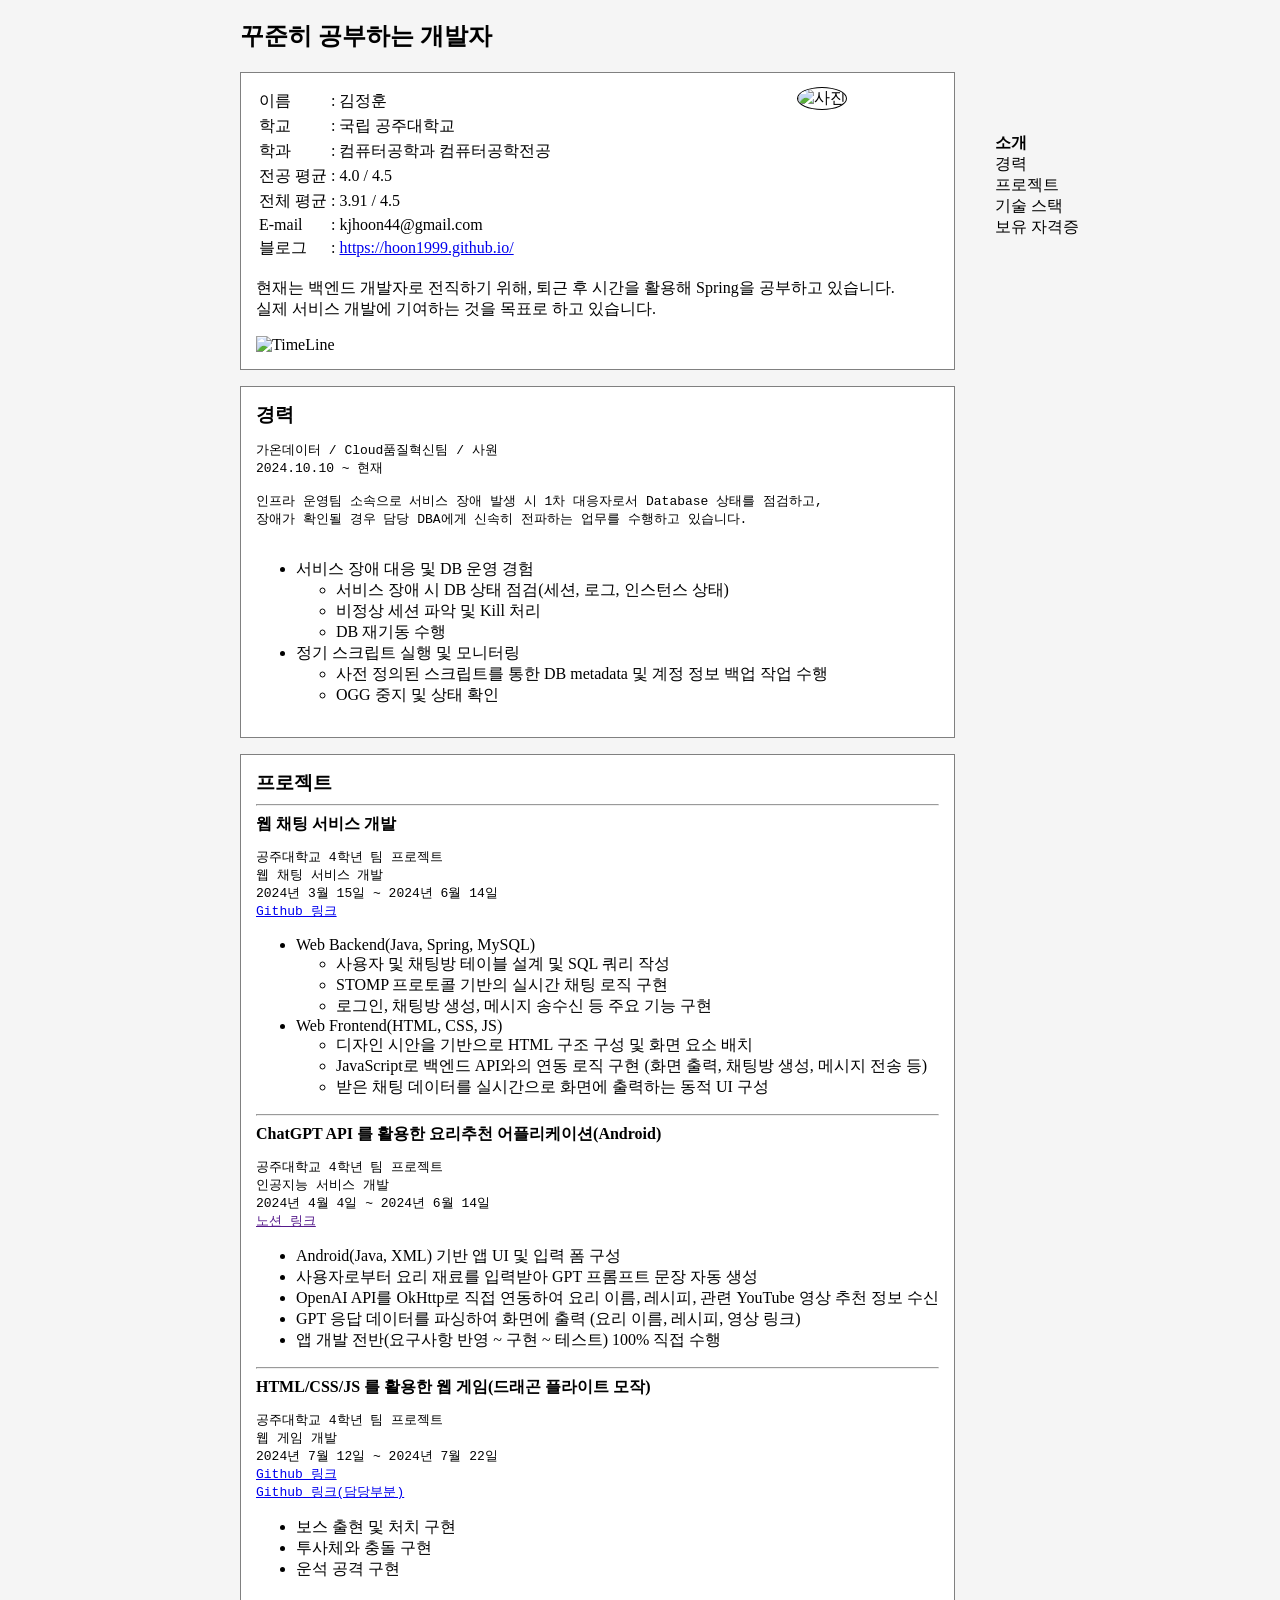
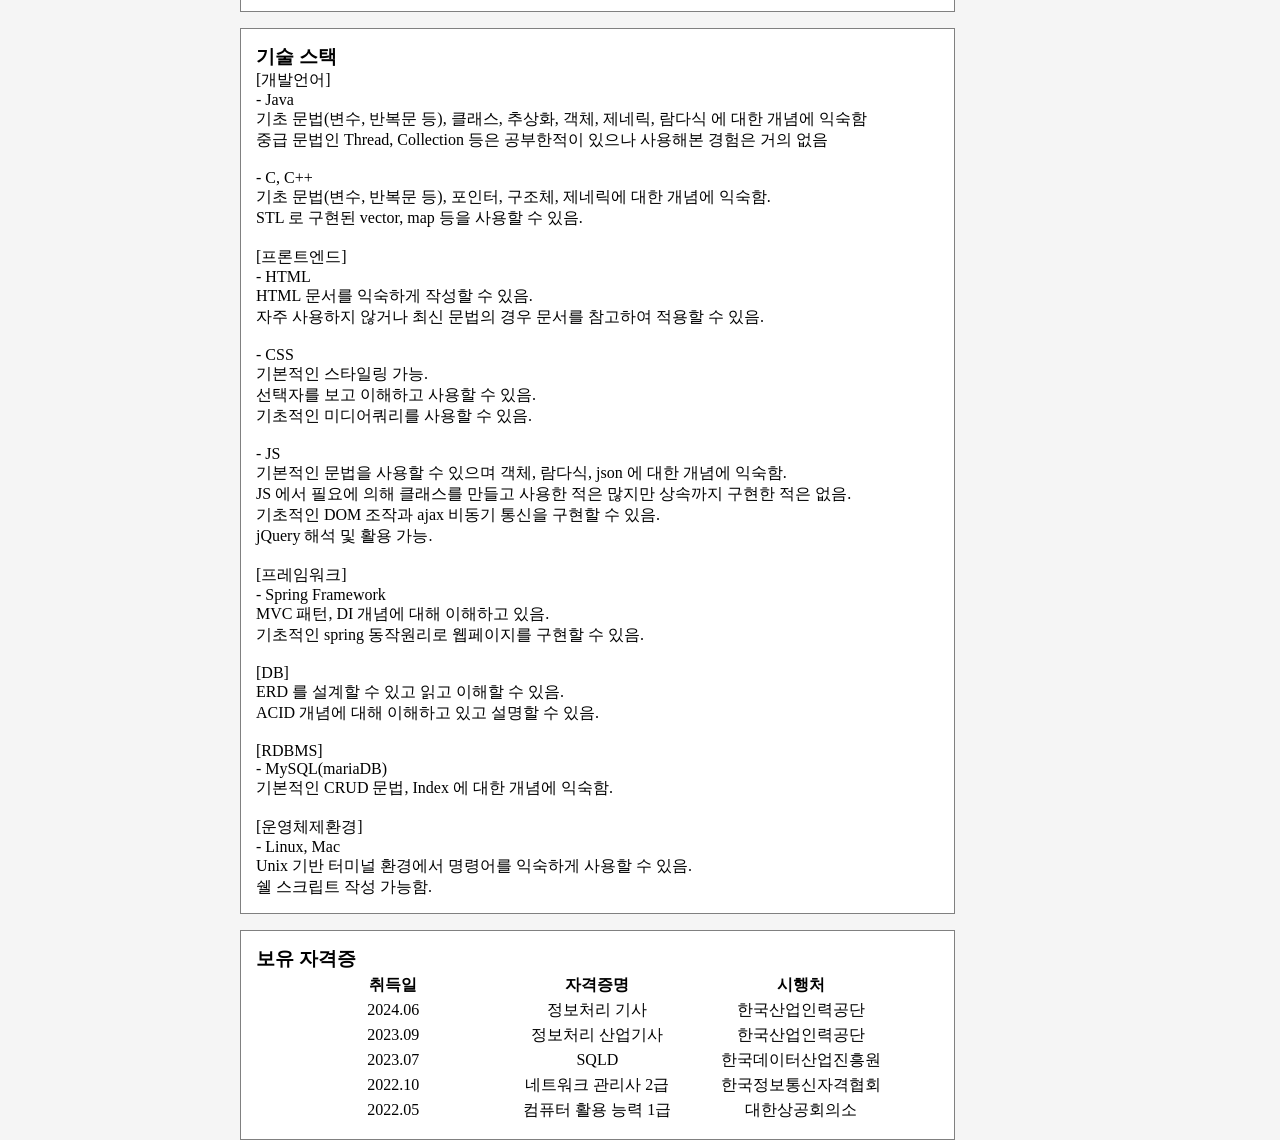
==== commit ec854266: "docs: 자기소개 한 줄 추가" ====
--- a/index.html
+++ b/index.html
@@ -61,6 +61,8 @@
 					<td><a href="https://hoon1999.github.io/">https://hoon1999.github.io/</a></td>
 				</tr>
 			</table>
+			<p>현재는 백엔드 개발자로 전직하기 위해, 퇴근 후 시간을 활용해 Spring을 공부하고 있습니다.<br>
+				실제 서비스 개발에 기여하는 것을 목표로 하고 있습니다.</p>
 			<img src="https://raw.githubusercontent.com/Hoon1999/resume/refs/heads/main/2024_Timeline.png" alt="TimeLine" width="100%">
 		</div>
 
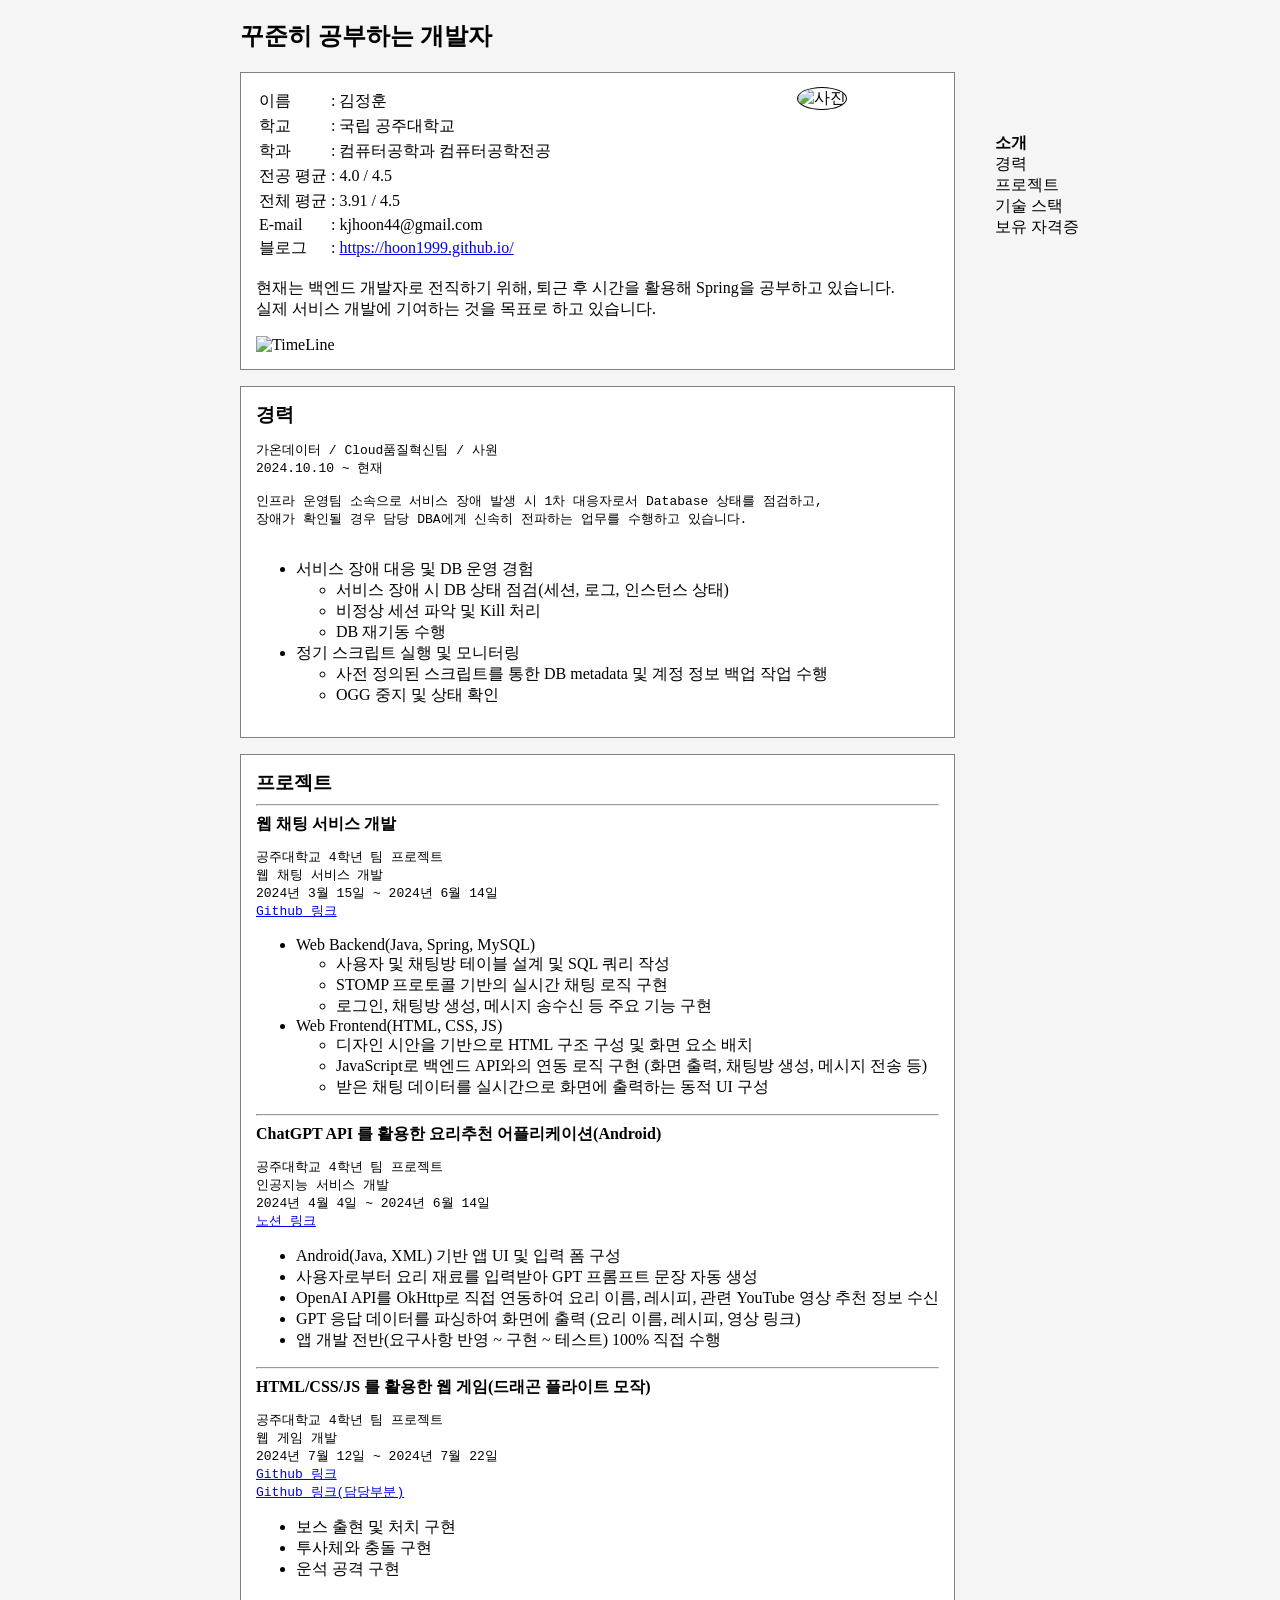
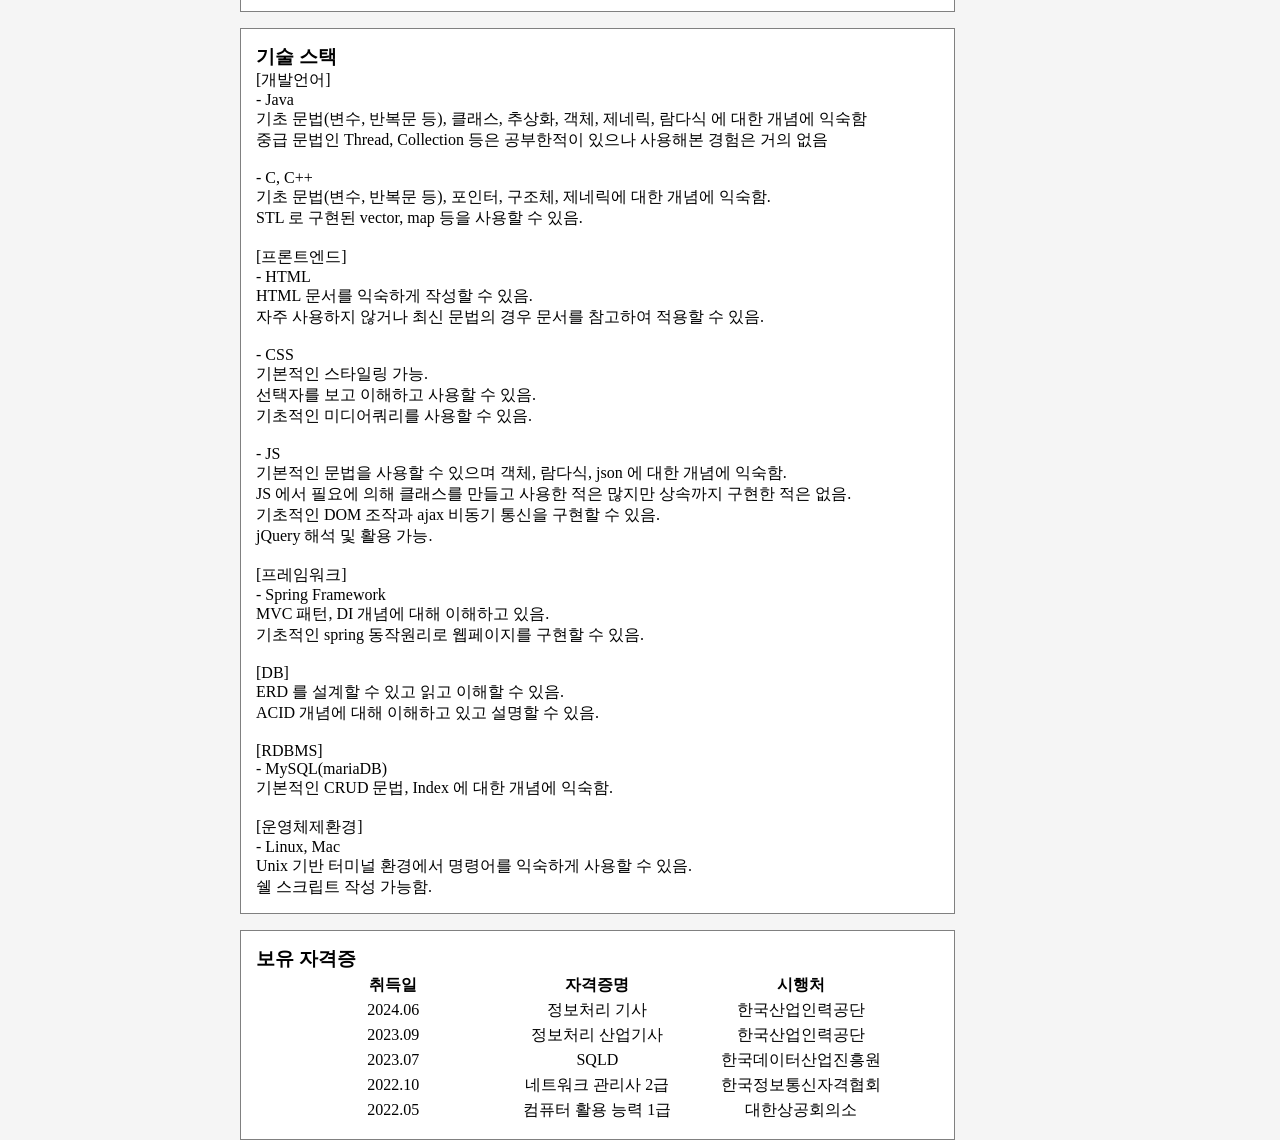
==== commit 0b86f200: "docs: 안드로이드 프로젝트 포폴 링크 수정" ====
--- a/index.html
+++ b/index.html
@@ -123,7 +123,7 @@
 			<pre>공주대학교 4학년 팀 프로젝트
 인공지능 서비스 개발
 2024년 4월 4일 ~ 2024년 6월 14일
-<A href="">노션 링크</A></pre>
+<A href="https://hoon1999.github.io/resume/projects/ai_chatbot.md">노션 링크</A></pre>
 			<ul>
 				<li>Android(Java, XML) 기반 앱 UI 및 입력 폼 구성</li>
 				<li>사용자로부터 요리 재료를 입력받아 GPT 프롬프트 문장 자동 생성</li>
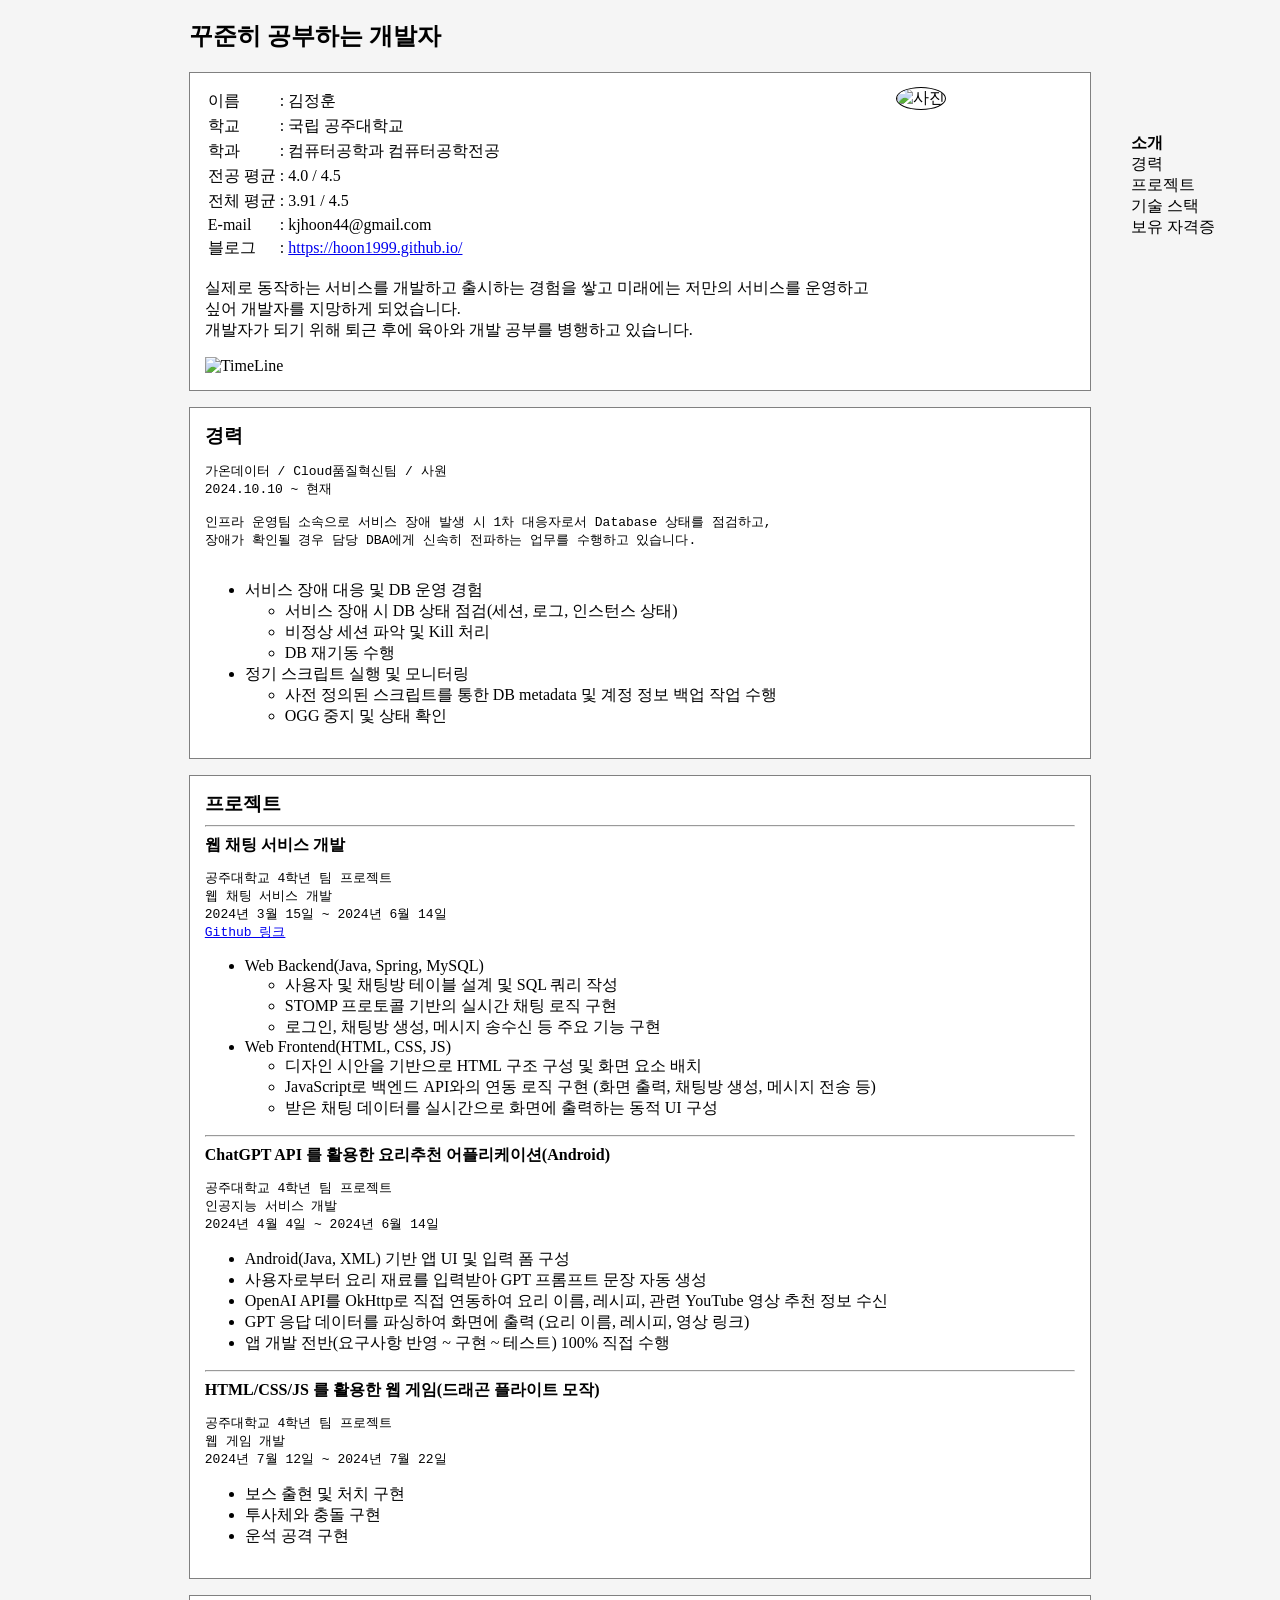
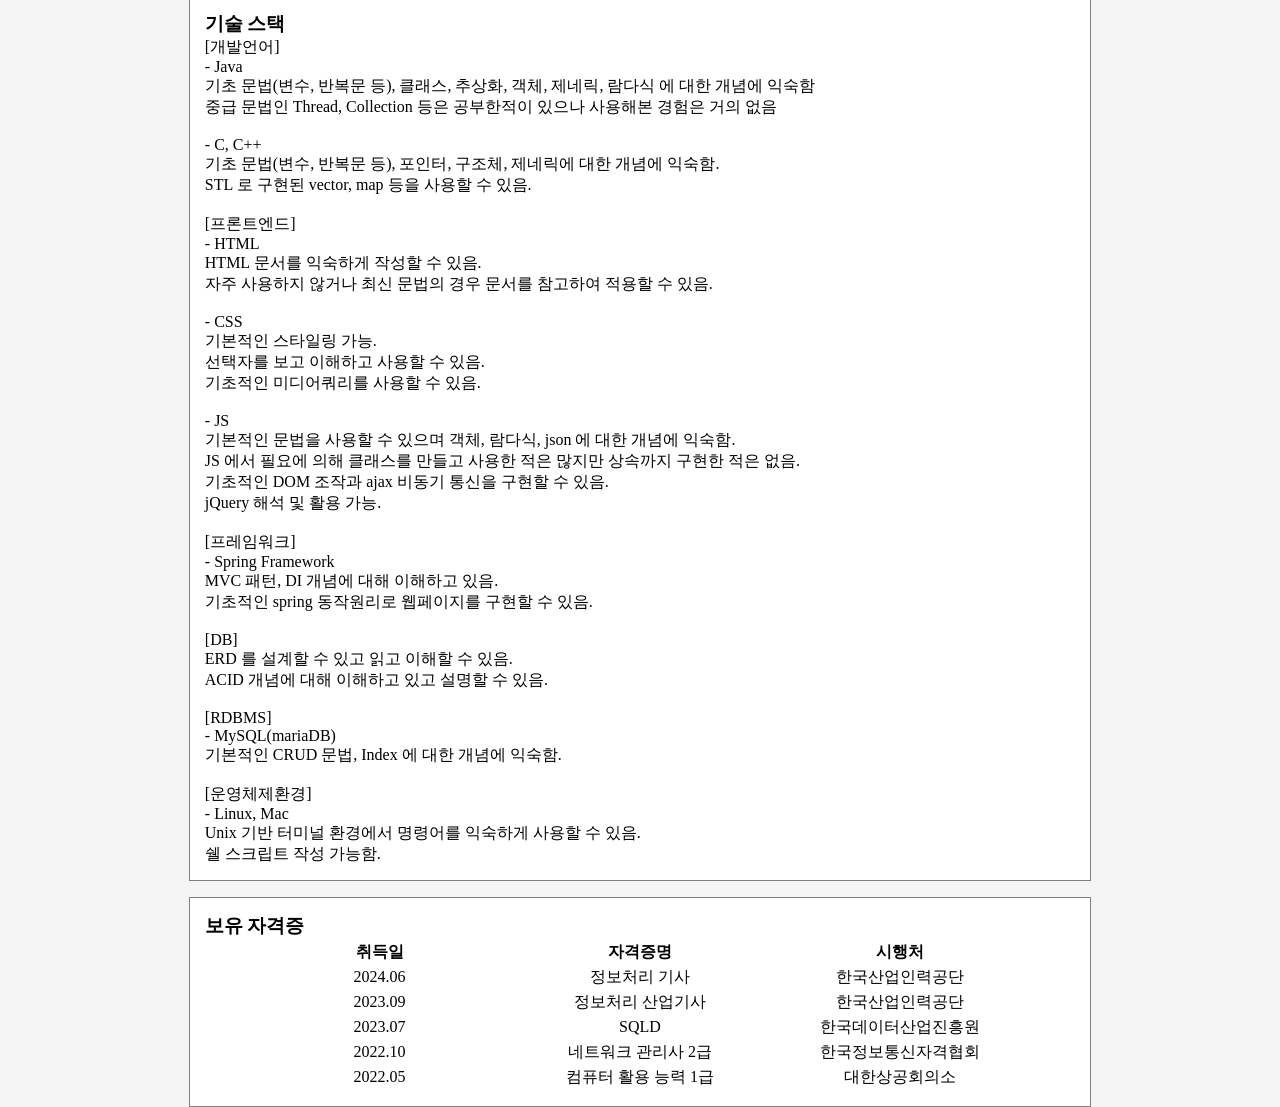
==== commit d2e15a53: "docs: 소개 수정 및 연결안되는 링크 삭제" ====
--- a/index.html
+++ b/index.html
@@ -61,8 +61,10 @@
 					<td><a href="https://hoon1999.github.io/">https://hoon1999.github.io/</a></td>
 				</tr>
 			</table>
-			<p>현재는 백엔드 개발자로 전직하기 위해, 퇴근 후 시간을 활용해 Spring을 공부하고 있습니다.<br>
-				실제 서비스 개발에 기여하는 것을 목표로 하고 있습니다.</p>
+			<p>
+				실제로 동작하는 서비스를 개발하고 출시하는 경험을 쌓고 미래에는 저만의 서비스를 운영하고 싶어 개발자를 지망하게 되었습니다.<br>
+				개발자가 되기 위해 퇴근 후에 육아와 개발 공부를 병행하고 있습니다.
+			</p>
 			<img src="https://raw.githubusercontent.com/Hoon1999/resume/refs/heads/main/2024_Timeline.png" alt="TimeLine" width="100%">
 		</div>
 
@@ -122,8 +124,7 @@
 			<h4>ChatGPT API 를 활용한 요리추천 어플리케이션(Android)</h4>
 			<pre>공주대학교 4학년 팀 프로젝트
 인공지능 서비스 개발
-2024년 4월 4일 ~ 2024년 6월 14일
-<A href="https://hoon1999.github.io/resume/projects/ai_chatbot.md">노션 링크</A></pre>
+2024년 4월 4일 ~ 2024년 6월 14일</pre>
 			<ul>
 				<li>Android(Java, XML) 기반 앱 UI 및 입력 폼 구성</li>
 				<li>사용자로부터 요리 재료를 입력받아 GPT 프롬프트 문장 자동 생성</li>
@@ -137,9 +138,7 @@
 			<h4>HTML/CSS/JS 를 활용한 웹 게임(드래곤 플라이트 모작)</h4>
 			<pre>공주대학교 4학년 팀 프로젝트
 웹 게임 개발
-2024년 7월 12일 ~ 2024년 7월 22일
-<A href="https://github.com/seojin0806/html_teamproject">Github 링크</A>
-<A href="https://github.com/seojin0806/html_teamproject/blob/main/source/js/boss.js">Github 링크(담당부분)</A></pre>
+2024년 7월 12일 ~ 2024년 7월 22일</pre>
 			<ul>
 				<li>보스 출현 및 처치 구현</li>
 				<li>투사체와 충돌 구현</li>
--- a/style.css
+++ b/style.css
@@ -3,7 +3,7 @@
 }
 
 body {
-    width: 1200px;
+    width: 100vw;
     margin: 0px;
     margin-left: auto;
     margin-right: auto;
